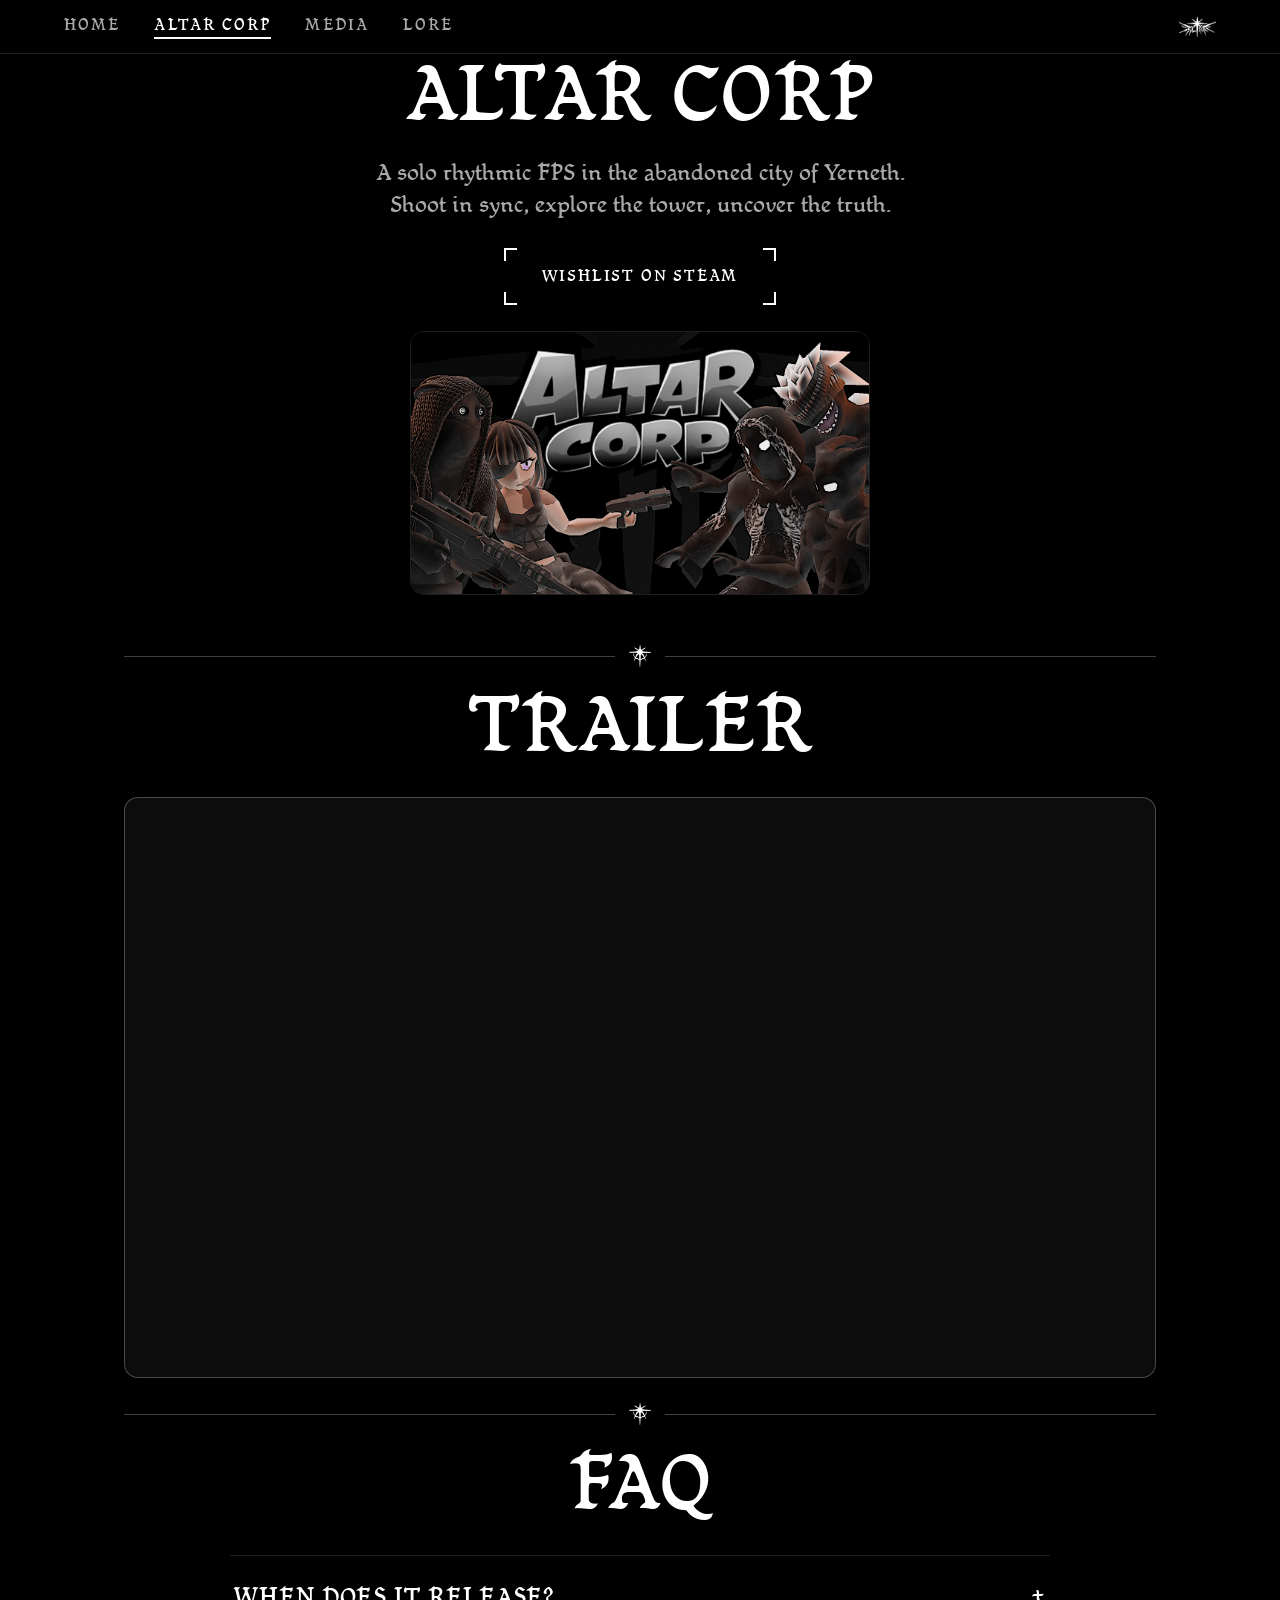
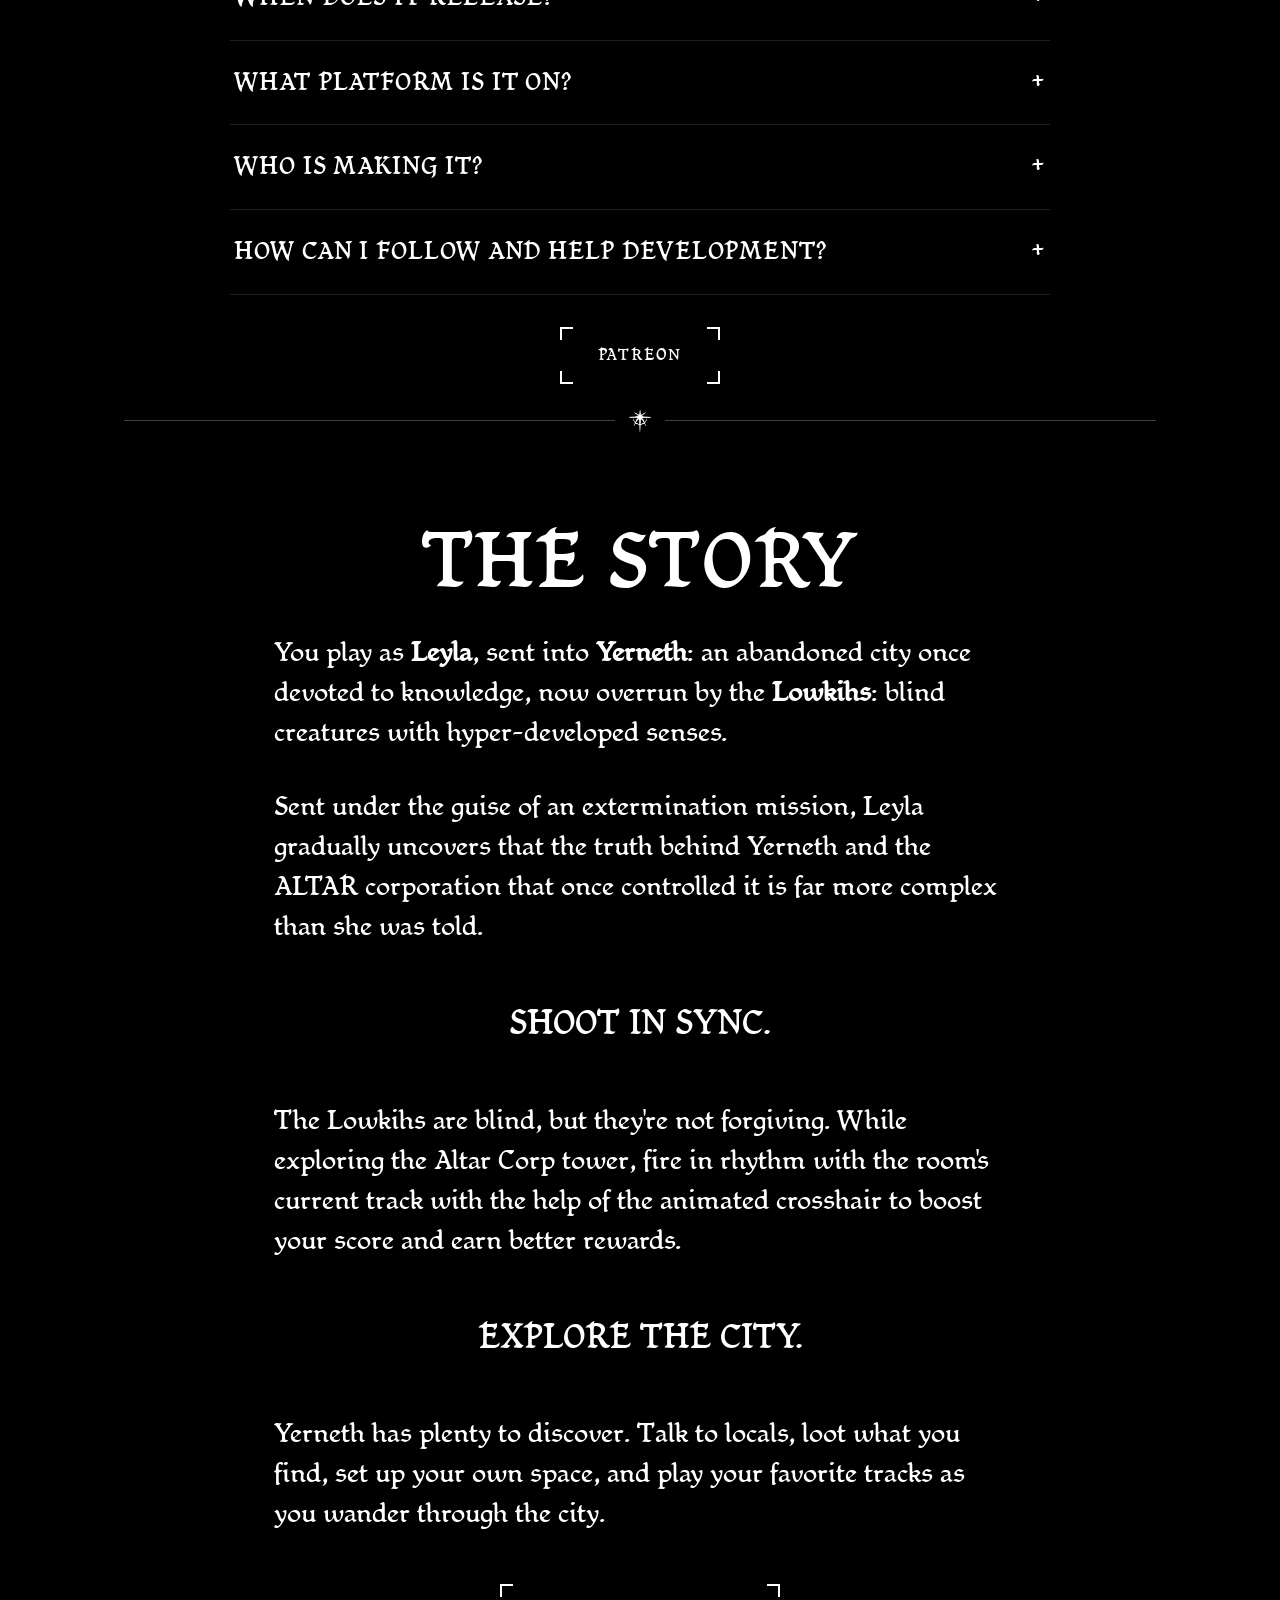
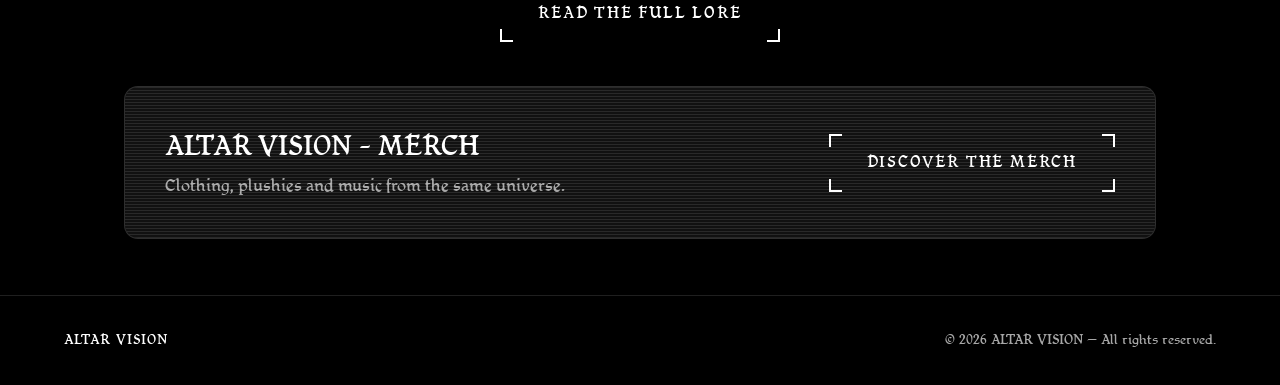
==== altarcorp/index.html @ 19ea4b88 "minor text changes" ====
<!DOCTYPE html>
<html lang="en">
<head>
  <meta charset="UTF-8">
  <meta name="viewport" content="width=device-width, initial-scale=1.0">
  <title>ALTAR CORP — A rhythmic FPS</title>
  <meta name="description" content="ALTAR CORP — a solo rhythmic FPS set in the abandoned city of Yerneth. Wishlist now on Steam.">

  <!-- Open Graph / réseaux sociaux -->
  <meta property="og:title" content="ALTAR CORP">
  <meta property="og:description" content="A solo rhythmic FPS in the abandoned city of Yerneth. Wishlist now on Steam.">
  <meta property="og:type" content="website">
  <meta property="og:url" content="https://www.altarvision.com/altarcorp">
  <meta property="og:image" content="https://www.altarvision.com/assets/img/banner.png">
  <meta name="twitter:card" content="summary_large_image">

  <link rel="icon" type="image/png" href="../assets/img/altar_hero.png">
  <link rel="preload" href="../assets/fonts/Mikadan_Regular.ttf" as="font" type="font/ttf" crossorigin>
  <link rel="stylesheet" href="../css/style.css">

  <!-- GoatCounter — analytics -->
  <script data-goatcounter="https://altarvision.goatcounter.com/count"
        async src="//gc.zgo.at/count.js"></script>
</head>
<body class="corp-centered">

  <header class="nav">
    <nav class="nav-links" aria-label="Navigation principale">
      <a href="../">Home</a>
      <a href="./" aria-current="page">ALTAR CORP</a>
      <a href="../media/">MEDIA</a>
      <a href="../lore/">LORE</a>
    </nav>
    <a class="nav-logo" href="../"><img src="../assets/img/altar_logo.png" alt="ALTAR VISION"></a>
  </header>

  <main>

    <!-- ═════════ HERO ═════════ -->
    <section class="hero wrap">
      <h1 class="h-display h-lg brand">ALTAR CORP</h1>
      <p class="corp-tagline">A solo rhythmic FPS in the abandoned city of Yerneth. Shoot in sync, explore the tower, uncover the truth.</p>
      <div class="cta-row">
        <a class="btn btn-ghost" href="https://store.steampowered.com/app/4577310/ALTAR_CORP/" target="_blank" rel="noopener">WISHLIST ON STEAM</a>
      </div>
      <img class="steam-capsule" src="../assets/img/capsule altar corp.png" alt="ALTAR CORP — capsule Steam">
    </section>

    <div class="sep"><img src="../assets/img/altar_hero.png" alt=""></div>

    <!-- ═════════ TRAILER ═════════ -->
    <section class="wrap">
      <h2 class="h-display h-lg">TRAILER</h2>
      <div class="trailer">
        <iframe src="https://www.youtube.com/embed/Q8gc-N1vExI" title="ALTAR CORP — Trailer" frameborder="0" allow="accelerometer; autoplay; clipboard-write; encrypted-media; gyroscope; picture-in-picture; web-share" referrerpolicy="strict-origin-when-cross-origin" allowfullscreen></iframe>
      </div>
    </section>

    <div class="sep"><img src="../assets/img/altar_hero.png" alt=""></div>

    <!-- ═════════ FAQ ═════════ -->
    <section class="wrap">
      <h2 class="h-display h-lg">FAQ</h2>
      <div class="faq">

        <!-- FAQ À MODIFIER PLUS TARD — questions/réponses provisoires -->
        <details class="faq-item">
          <summary class="faq-q">When does it release?<span class="faq-icon" aria-hidden="true">+</span></summary>
          <div class="faq-a"><p>ALTAR CORP is planned for early 2027. The best way to be notified the moment it launches is to add it to your wishlist on Steam.</p></div>
        </details>

        <details class="faq-item">
          <summary class="faq-q">What platform is it on?<span class="faq-icon" aria-hidden="true">+</span></summary>
          <div class="faq-a"><p>PC (Windows) via Steam at launch. Both English and French are supported for interface, audio and subtitles.</p></div>
        </details>

        <details class="faq-item">
          <summary class="faq-q">Who is making it?<span class="faq-icon" aria-hidden="true">+</span></summary>
          <div class="faq-a"><p>ALTAR CORP is mainly developed by NOIR FLEUVE with the help of a small team for various tasks such as lore writing, art, music production...</p></div>
        </details>

        <details class="faq-item">
          <summary class="faq-q">How can I follow and help development?<span class="faq-icon" aria-hidden="true">+</span></summary>
          <div class="faq-a"><p>Wishlist on Steam for launch updates, join the Discord for behind-the-scenes and playtests, and subscribe to the Patreon for exclusive WIPs and early access to builds.</p></div>
        </details>

      </div>

      <p style="text-align:center;margin-top:2em">
        <a class="btn btn-ghost" href="https://www.patreon.com/c/ALTARVISIONN" target="_blank" rel="noopener">PATREON</a>
      </p>
    </section>

    <div class="sep"><img src="../assets/img/altar_hero.png" alt=""></div>

    <!-- ═════════ PITCH / LORE ═════════ -->
    <section class="wrap lore-text corp-story">
      <h2 class="h-display h-lg" style="text-align:center">THE STORY</h2>
      <p>You play as <strong>Leyla</strong>, sent into <strong>Yerneth</strong>: an abandoned city once devoted to knowledge, now overrun by the <strong>Lowkihs</strong>: blind creatures with hyper-developed senses.</p>
      <p>Sent under the guise of an extermination mission, Leyla gradually uncovers that the truth behind Yerneth and the ALTAR corporation that once controlled it is far more complex than she was told.</p>
      <p class="beat">Shoot in sync.</p>
      <p>The Lowkihs are blind, but they're not forgiving. While exploring the Altar Corp tower, fire in rhythm with the room's current track with the help of the animated crosshair to boost your score and earn better rewards.</p>
      <p class="beat">Explore the city.</p>
      <p>Yerneth has plenty to discover. Talk to locals, loot what you find, set up your own space, and play your favorite tracks as you wander through the city.</p>
      <p style="text-align:center;margin-top:2em">
        <a class="btn btn-ghost" href="../lore/">READ THE FULL LORE</a>
      </p>
    </section>

    <!-- ═════════ CROSS-LIEN VERS LA MARQUE ═════════ -->
    <section class="wrap" style="padding-top:0">
      <div class="crosslink">
        <div>
          <p class="h-sm">ALTAR VISION - MERCH</p>
          <p>Clothing, plushies and music from the same universe.</p>
        </div>
        <a class="btn btn-ghost" href="../">DISCOVER THE MERCH</a>
      </div>
    </section>

  </main>

  <footer class="footer">
    <span class="mark">ALTAR VISION</span>
    <span>© 2026 ALTAR VISION — All rights reserved.</span>
  </footer>

  <script src="../js/main.js"></script>
</body>
</html>
---- css/style.css ----
/* ============================================================
   ALTAR VISION — style.css
   Thème : monochrome BLANC sur NOIR (aucune couleur).
   Police unique : Mikadan (auto-hébergée).
   ============================================================ */

@font-face{
  font-family:'Mikadan';
  src:url('../assets/fonts/Mikadan_Regular.ttf') format('truetype');
  font-weight:400;
  font-style:normal;
  font-display:swap;
}

:root{
  --cursor:url('../assets/img/altar-cursor-40.png') 0 0,auto;
  --bg:#000000;
  --bg-2:#0c0c0c;
  --panel:#111111;
  --ink:#ffffff;
  --muted:#a8a8a8;
  --line:rgba(255,255,255,.25);
  --line-soft:rgba(255,255,255,.12);
  --radius:14px;
  --pad:clamp(20px,5vw,72px);
  --display:'Mikadan',Impact,sans-serif;
  --body:'Mikadan',system-ui,sans-serif;
  --glow-w:min(130vw,1950px);
  --glow-h:min(72vw,880px);
  --glow-mask:radial-gradient(ellipse at center, #000 0%, #000 45%, transparent 72%);
}

*,*::before,*::after{box-sizing:border-box}
html{scroll-behavior:smooth}
body{
  margin:0;
  background:var(--bg);
  color:var(--ink);
  font-family:var(--body);
  font-size:16px;
  line-height:1.55;
  -webkit-font-smoothing:antialiased;
  cursor:var(--cursor);
}

/* le curseur personnalisé reste identique sur tous les éléments cliquables/interactifs */
a,button,input,textarea,select,summary,label,
.btn,.carousel-nav,.audio-play,.audio-bar,.faq-q,[role="button"]{
  cursor:var(--cursor);
}

/* forcer le curseur même sur le widget embarqué Klaviyo (waitlist) */
.klaviyo-form-U7bA4R,
.klaviyo-form-U7bA4R *{
  cursor:var(--cursor) !important;
}

/* ---------- EFFET DE FOND (ovale scintillant, lignes de scan confinées à sa forme) ---------- */
body::before{
  content:"";
  position:fixed;
  top:50%;left:50%;
  width:var(--glow-w);
  height:var(--glow-h);
  background:
    repeating-linear-gradient(to bottom, rgba(255,255,255,.2) 0px, rgba(255,255,255,.2) 1px, transparent 1px, transparent 3px),
    radial-gradient(ellipse at center, rgba(255,255,255,.3) 0%, rgba(255,255,255,.12) 45%, transparent 72%);
  -webkit-mask-image:var(--glow-mask);
          mask-image:var(--glow-mask);
  mix-blend-mode:screen;
  pointer-events:none;
  z-index:-1;
  opacity:0;
  animation:
    glow-breathe 4s ease-in-out infinite,
    glow-flicker .3s linear infinite,
    glow-shake .12s linear infinite;
}

/* logo altar_logo au centre de la sphère, recoloré en noir (même couleur que
   le fond) et animé avec les mêmes effets (apparition/disparition, secousse).
   Le scintillement de luminosité n'est pas appliqué : sur un noir pur, une
   variation de brightness() reste invisible (0 × n = 0), donc sans effet. */
body::after{
  content:"";
  position:fixed;
  top:50%;left:50%;
  transform:translate(-50%,-50%); /* base de secours si l'animation est coupée (reduced-motion) */
  width:min(115vw,1000px);
  height:min(63vw,547px);
  margin:0;
  background-image:url('../assets/img/altar_logo.png');
  background-repeat:no-repeat;
  background-size:contain;
  background-position:center;
  filter:brightness(0);
  pointer-events:none;
  z-index:-1;
  opacity:0;
  animation:
    logo-breathe 4s ease-in-out infinite,
    logo-shake .12s linear infinite;
}
@keyframes logo-breathe{
  0%{opacity:0}
  50%{opacity:.324}
  100%{opacity:0}
}
/* animation dédiée (identique à glow-shake dans l'esprit) pour ne dépendre
   d'aucun autre élément : centrage + secousse + parallaxe, tout-en-un. */
@keyframes logo-shake{
  0%,100%{transform:translate(-50%,-50%) translate(0,0) translate(var(--parallax-x,0px),var(--parallax-y,0px))}
  25%{transform:translate(-50%,-50%) translate(1.5px,-1px) translate(var(--parallax-x,0px),var(--parallax-y,0px))}
  50%{transform:translate(-50%,-50%) translate(-1px,1.5px) translate(var(--parallax-x,0px),var(--parallax-y,0px))}
  75%{transform:translate(-50%,-50%) translate(1px,1px) translate(var(--parallax-x,0px),var(--parallax-y,0px))}
}

/* particules (cubes/hexagones) tombant dans la sphère, injectées par main.js
   et confinées/synchronisées avec elle via le même masque et le même cycle. */
.bg-particles{
  position:fixed;
  top:50%;left:50%;
  width:var(--glow-w);
  height:var(--glow-h);
  transform:translate(-50%,-50%);
  overflow:hidden;
  -webkit-mask-image:var(--glow-mask);
          mask-image:var(--glow-mask);
  pointer-events:none;
  z-index:-1;
  opacity:0;
  animation:
    glow-breathe 4s ease-in-out infinite,
    glow-shake .12s linear infinite;
}
.bg-particle{
  position:absolute;
  top:-24px;left:0;
  background:rgba(0,0,0,.65);
  animation:particle-fall linear infinite;
}
.bg-particle.cube{width:7px;height:7px}
.bg-particle.hex{
  width:10px;height:9px;
  clip-path:polygon(25% 0%,75% 0%,100% 50%,75% 100%,25% 100%,0% 50%);
}
@keyframes particle-fall{
  0%{transform:translateY(0) rotate(0deg);opacity:0}
  10%{opacity:.9}
  85%{opacity:.9}
  100%{transform:translateY(600px) rotate(200deg);opacity:0}
}
/* téléphone : la sphère s'étire sur toute la largeur de l'écran. */
@media (max-width:600px){
  :root{
    --glow-w:100vw;
    --glow-h:230px;
  }
}
/* cycle : 2s pour apparaître, 2s pour disparaître, puis on relance aussitôt (plus de pause) */
@keyframes glow-breathe{
  0%{opacity:0}
  50%{opacity:1}
  100%{opacity:0}
}
/* scintillement très rapide, variation de luminosité modérée (+30%) */
@keyframes glow-flicker{
  0%{filter:brightness(1)}
  20%{filter:brightness(1.3)}
  40%{filter:brightness(.95)}
  60%{filter:brightness(1.3)}
  80%{filter:brightness(1)}
  100%{filter:brightness(1)}
}
/* tremblement rapide mais très léger : seule la vitesse est marquée, pas l'amplitude.
   translate(--parallax-x/-y) ajoute la parallaxe pilotée par la souris (main.js). */
@keyframes glow-shake{
  0%,100%{transform:translate(-50%,-50%) translate(0,0) translate(var(--parallax-x,0px),var(--parallax-y,0px))}
  25%{transform:translate(-50%,-50%) translate(1.5px,-1px) translate(var(--parallax-x,0px),var(--parallax-y,0px))}
  50%{transform:translate(-50%,-50%) translate(-1px,1.5px) translate(var(--parallax-x,0px),var(--parallax-y,0px))}
  75%{transform:translate(-50%,-50%) translate(1px,1px) translate(var(--parallax-x,0px),var(--parallax-y,0px))}
}

@media (prefers-reduced-motion:reduce){
  body::before,body::after,.bg-particles{animation:none;opacity:0}
  .waitlist::before,.ticker::before,.crosslink::before{animation:none}
}

img{display:block;max-width:100%;height:auto}
a{color:inherit;text-decoration:none}
a:hover{opacity:.6}
:focus-visible{outline:2px solid var(--ink);outline-offset:3px;border-radius:4px}

/* ---------- NAV ---------- */
.nav{
  position:sticky;top:0;z-index:50;
  display:flex;align-items:center;justify-content:space-between;
  padding:14px var(--pad);
  background:rgba(0,0,0,.88);
  backdrop-filter:blur(10px);
  border-bottom:1px solid var(--line-soft);
}
.nav-links{display:flex;gap:clamp(16px,3vw,34px)}
.nav-links a{
  font-family:var(--display);
  font-size:15px;letter-spacing:.14em;text-transform:uppercase;
  color:var(--muted);transition:color .2s;opacity:1;
}
.nav-links a:hover{color:var(--ink);opacity:1}
.nav-links a[aria-current="page"]{color:var(--ink);border-bottom:2px solid var(--ink)}
.nav-logo{display:flex;align-items:center}
.nav-logo img{height:20px;width:auto;display:block}
/* téléphone : le logo laisse toute la place aux 4 catégories */
@media (max-width:600px){
  .nav-logo{display:none}
}

/* ---------- LAYOUT ---------- */
.wrap{max-width:1160px;margin:0 auto;padding:0 var(--pad)}
section{padding:clamp(64px,11vw,150px) 0}
.sep{
  display:flex;align-items:center;gap:14px;color:var(--ink);
  margin:clamp(8px,2vw,28px) auto;max-width:1160px;padding:0 var(--pad);
}
.sep img{height:22px;width:auto;flex:0 0 auto}
.sep::before,.sep::after{content:"";flex:1;height:1px;background:var(--line)}
/* sep imbriqué dans un .wrap (ex: entre waitlist et "CONNECT WITH ALTAR") :
   pas de double padding horizontal, doit occuper toute la largeur du .wrap. */
.wrap > .sep{padding:0;max-width:none}

/* ---------- TITRES ---------- */
.h-display{
  font-family:var(--display);font-weight:400;
  text-transform:uppercase;line-height:.95;letter-spacing:.02em;
  margin:0 0 .5em;color:var(--ink);
}
.h-xl{font-size:clamp(44px,9vw,120px)}
.h-lg{font-size:clamp(34px,6vw,72px)}
.h-md{font-size:clamp(24px,4vw,44px)}
.h-sm{font-size:clamp(18px,2.6vw,26px)}
.eyebrow{
  font-family:var(--body);font-weight:500;color:var(--ink);
  letter-spacing:.3em;text-transform:uppercase;font-size:12px;margin:0 0 14px;
}

/* ---------- HERO (home) ---------- */
.hero{
  min-height:calc(60svh - 60px);
  display:flex;flex-direction:column;align-items:center;justify-content:center;
  text-align:center;gap:26px;padding-top:8px;padding-bottom:clamp(8px,2vw,24px);
}
.hero .brand{color:var(--ink);margin-bottom:0}
.hero-logo{width:min(240px,45vw);margin:0 auto}
.cta-row{display:flex;gap:16px;flex-wrap:wrap;justify-content:center}

/* ---------- BOUTONS (coins façon HUD) ---------- */
.btn{
  display:inline-flex;align-items:center;justify-content:center;gap:10px;
  font-family:var(--display);font-size:15px;letter-spacing:.12em;text-transform:uppercase;
  padding:17px 38px;border-radius:0;border:none;
  background-repeat:no-repeat;
  background-image:
    linear-gradient(currentColor,currentColor),linear-gradient(currentColor,currentColor),
    linear-gradient(currentColor,currentColor),linear-gradient(currentColor,currentColor),
    linear-gradient(currentColor,currentColor),linear-gradient(currentColor,currentColor),
    linear-gradient(currentColor,currentColor),linear-gradient(currentColor,currentColor);
  background-size:
    13px 2px,2px 13px,
    13px 2px,2px 13px,
    13px 2px,2px 13px,
    13px 2px,2px 13px;
  background-position:
    top left,top left,
    top right,top right,
    bottom left,bottom left,
    bottom right,bottom right;
  transition:transform .18s ease,filter .18s ease,box-shadow .18s ease,background-color .2s,color .2s;
  cursor:var(--cursor);
}
.btn:hover{
  opacity:1;
  transform:scale(.96);
  filter:brightness(1.4);
  box-shadow:0 0 22px rgba(255,255,255,.3);
}
.btn-solid{background-color:var(--ink);color:var(--bg)}
.btn-ghost{background-color:transparent;color:var(--ink)}
.btn-dl{
  padding:13px 24px;font-size:13px;
  background-color:transparent;color:var(--ink);
  background-size:
    10px 2px,2px 10px,
    10px 2px,2px 10px,
    10px 2px,2px 10px,
    10px 2px,2px 10px;
}

/* ---------- CARROUSEL ---------- */
/* Hauteur commune = celle du plus grand visuel ; chaque image garde ses
   propres proportions (largeur automatique, jamais recadrée). */
.carousel{position:relative}
.carousel-track{
  display:flex;gap:18px;overflow-x:auto;scroll-snap-type:x mandatory;
  align-items:center;touch-action:pan-x;-webkit-overflow-scrolling:touch;
  padding:6px 2px 18px;scrollbar-width:none;
}
.carousel-track::-webkit-scrollbar{display:none}
.carousel-item{
  flex:0 0 auto;scroll-snap-align:center;
  background:var(--bg-2);border-radius:var(--radius);overflow:hidden;
  height:clamp(240px,42vw,420px);
}
.carousel-item img{height:100%;width:auto;max-width:min(80vw,520px);object-fit:contain;border:none}
.carousel-nav{
  position:absolute;top:50%;transform:translateY(-50%);
  width:46px;height:46px;border-radius:0;border:none;
  background-color:transparent;color:var(--ink);
  background-repeat:no-repeat;
  background-image:
    linear-gradient(currentColor,currentColor),linear-gradient(currentColor,currentColor),
    linear-gradient(currentColor,currentColor),linear-gradient(currentColor,currentColor),
    linear-gradient(currentColor,currentColor),linear-gradient(currentColor,currentColor),
    linear-gradient(currentColor,currentColor),linear-gradient(currentColor,currentColor);
  background-size:
    11px 2px,2px 11px,
    11px 2px,2px 11px,
    11px 2px,2px 11px,
    11px 2px,2px 11px;
  background-position:
    top left,top left,
    top right,top right,
    bottom left,bottom left,
    bottom right,bottom right;
  font-size:18px;cursor:var(--cursor);display:grid;place-items:center;
  transition:transform .18s ease,filter .18s ease,box-shadow .18s ease;z-index:2;
}
.carousel-nav:hover{
  transform:translateY(-50%) scale(.92);
  filter:brightness(1.4);
  box-shadow:0 0 18px rgba(255,255,255,.3);
}
.carousel-nav.prev{left:-8px}
.carousel-nav.next{right:-8px}

/* home (desktop uniquement) : les boutons du carousel sont écartés pour ne
   plus chevaucher les visuels, désormais de largeur variable selon l'image. */
@media (min-width:761px){
  #zenyth-aim .carousel-nav.prev{left:-64px}
  #zenyth-aim .carousel-nav.next{right:-64px}
}
/* téléphone : pas de flèches, navigation uniquement au doigt (swipe) */
@media (max-width:600px){
  .carousel-nav{display:none}
}

/* ---------- WAITLIST ---------- */
.waitlist{
  margin-top:64px;background:var(--panel);
  border:1px solid var(--line);border-radius:var(--radius);
  padding:clamp(16px,2.4vw,28px) clamp(26px,4vw,48px);text-align:center;
  position:relative;overflow:hidden;
}
.waitlist h3{margin-top:14px}
/* même effet de lignes de scan que la sphère de fond, appliqué aux cases
   pleines (waitlist, bannières défilantes, bloc juste avant le footer) */
.waitlist::before,.ticker::before,.crosslink::before{
  content:"";
  position:absolute;inset:0;
  pointer-events:none;
  background:repeating-linear-gradient(
    to bottom,
    rgba(255,255,255,.1) 0px,
    rgba(255,255,255,.1) 1px,
    transparent 1px,
    transparent 3px
  );
  mix-blend-mode:screen;
  animation:scanlines-move .8s linear infinite;
}
@keyframes scanlines-move{
  from{background-position-y:0}
  to{background-position-y:3px}
}
.waitlist-form{
  display:flex;gap:12px;max-width:520px;margin:22px auto 0;flex-wrap:wrap;justify-content:center;
}
.waitlist-form input{
  flex:1;min-width:220px;
  background:var(--bg);border:1px solid var(--line);border-radius:999px;
  color:var(--ink);padding:14px 22px;font-family:var(--body);font-size:15px;
}
.waitlist-form input::placeholder{color:var(--muted)}
.waitlist-form input:focus{outline:none;border-color:var(--ink)}
.form-note{color:var(--muted);font-size:13px;margin-top:16px}

/* ---------- BANNIÈRES BAS DE HOME ---------- */
.banner{
  border:1px solid var(--line-soft);border-radius:var(--radius);
  background:var(--bg-2);display:grid;place-items:center;
  min-height:clamp(220px,38vw,460px);margin-top:44px;overflow:hidden;
}
.banner img{width:min(340px,50%)}

/* ---------- STATS (media) ---------- */
.stats{
  display:grid;grid-template-columns:repeat(auto-fit,minmax(220px,1fr));
  gap:18px;margin-top:34px;
}
.stat{
  background:var(--panel);border:1px solid var(--line-soft);border-radius:var(--radius);
  padding:34px 26px;text-align:center;
}
.stat b{
  display:block;font-family:var(--display);font-weight:400;
  font-size:clamp(40px,6vw,64px);color:var(--ink);line-height:1;
}
.stat span{color:var(--muted);letter-spacing:.08em;text-transform:uppercase;font-size:13px}

/* ---------- ABOUT ---------- */
.about p{
  font-size:clamp(15px,1.6vw,18px);line-height:1.6;font-weight:500;
  max-width:70ch;
  margin:0 0 1.6em;color:var(--ink);
}
.about strong{font-weight:700;text-decoration:underline;text-underline-offset:4px}

/* ---------- BLOCS TÉLÉCHARGEMENT ---------- */
.dl-row{display:flex;gap:12px;flex-wrap:wrap;margin-top:22px}
.media-block{margin-top:88px}
.media-block:first-of-type{margin-top:32px}
.media-block h3{margin-bottom:22px}

.duo{display:grid;grid-template-columns:1fr 1fr;gap:18px;align-items:center}
.duo .frame{aspect-ratio:1/1}
.frame{
  background:var(--bg-2);border:1px solid var(--line-soft);border-radius:var(--radius);
  display:grid;place-items:center;padding:24px;overflow:hidden;
}
.frame img{width:70%;object-fit:contain}
.frame.wide{aspect-ratio:16/9}
.frame.wide img{width:45%}

/* ---------- GALERIE MADE BY YOU ---------- */
.gallery{
  display:grid;grid-template-columns:repeat(auto-fill,minmax(200px,1fr));
  gap:14px;margin-top:32px;
}
.gallery .frame{aspect-ratio:3/4;padding:18px}
.gallery .frame img{width:75%}

/* ---------- CONNECT CARDS (ticker défilant) ---------- */
.connect-grid{display:grid;gap:22px;margin:32px auto 56px;max-width:700px}
.connect-card{
  display:block;background:var(--bg);border:1px solid var(--line);
  border-radius:var(--radius);overflow:hidden;
  transition:border-color .2s,transform .15s;
}
.connect-card:hover{border-color:var(--ink);transform:translateY(-3px);opacity:1}
.ticker{
  position:relative;overflow:hidden;border-bottom:1px solid var(--line-soft);
  background:var(--panel);padding:14px 0;white-space:nowrap;
}
.ticker-inner{
  display:inline-block;font-family:var(--display);text-transform:uppercase;
  font-size:clamp(22px,3.4vw,34px);color:var(--ink);letter-spacing:.06em;
  animation:ticker 14s linear infinite;
}
.ticker-inner span{margin-right:.8em;display:inline-flex;align-items:center;gap:.35em}
.ticker-inner span::after{
  content:"";display:inline-block;width:.7em;height:.7em;
  margin-left:.8em;vertical-align:middle;
  background-repeat:no-repeat;background-size:contain;background-position:center;
}
.connect-card.spotify .ticker-inner span::after{background-image:url('../assets/img/spotify logo.png')}
.connect-card.discord .ticker-inner span::after{background-image:url('../assets/img/discord logo.png')}
.connect-card.patreon .ticker-inner span::after{background-image:url('../assets/img/patreon logo.png')}
@keyframes ticker{from{transform:translateX(0)}to{transform:translateX(-50%)}}
.connect-body{padding:24px 28px;display:flex;justify-content:space-between;align-items:center;gap:18px}
.connect-body p{margin:0;color:var(--muted);max-width:60ch}
.connect-body .go{font-family:var(--display);color:var(--ink);letter-spacing:.1em;white-space:nowrap}

/* ---------- LORE ---------- */
.lore-intro{text-align:center;padding-top:clamp(90px,14vw,190px);padding-bottom:clamp(24px,4vw,56px)}
.media-intro{padding-top:clamp(90px,14vw,190px)}
.media-outro{padding-bottom:clamp(90px,14vw,190px)}
.audio-player{
  max-width:640px;margin:52px auto 0;background:var(--panel);
  border:1px solid var(--line);border-radius:999px;
  display:flex;align-items:center;gap:16px;padding:12px 22px;
}
.audio-play{
  width:44px;height:44px;border-radius:50%;flex:0 0 44px;
  background:var(--ink);color:var(--bg);border:none;cursor:var(--cursor);
  font-size:16px;display:grid;place-items:center;transition:background .2s;
}
.audio-play:hover{background:#dddddd}
.audio-bar{flex:1;height:6px;background:rgba(255,255,255,.15);border-radius:99px;position:relative;cursor:var(--cursor)}
.audio-bar-fill{position:absolute;inset:0 auto 0 0;width:0;background:var(--ink);border-radius:99px}
.audio-time{font-size:13px;color:var(--muted);font-variant-numeric:tabular-nums;white-space:nowrap}

.lore-text{max-width:860px;margin:0 auto;padding-top:clamp(24px,4vw,56px)}
.corp-story{padding-top:clamp(32px,6vw,72px)}
.lore-text p{
  font-size:clamp(19px,2.4vw,25px);line-height:1.6;font-weight:500;
  margin:0 0 1.35em;
}
.lore-text p.beat{
  font-family:var(--display);color:var(--ink);text-transform:uppercase;
  font-size:clamp(22px,3vw,32px);text-align:center;margin:1.6em 0;
}

/* ---------- CHARACTERS ---------- */
.char{
  display:grid;grid-template-columns:minmax(240px,380px) 1fr;
  gap:clamp(22px,4vw,54px);align-items:center;margin-top:76px;
}
.char.flip{grid-template-columns:1fr minmax(240px,380px)}
.char.flip .char-img{order:2}
.char-img{
  background:var(--bg-2);border:1px solid var(--line);border-radius:var(--radius);
  aspect-ratio:9/14;display:grid;place-items:center;padding:26px;
}
.char-img img{width:72%;object-fit:contain}
.char-name{
  font-family:var(--display);font-size:clamp(28px,4vw,46px);
  color:var(--ink);text-transform:uppercase;margin:0 0 14px;letter-spacing:.04em;
}
.char-desc{color:var(--ink);font-size:17px;white-space:pre-line}
.credit{
  text-align:center;color:var(--muted);margin-top:90px;font-size:14px;
  letter-spacing:.04em;
}

/* ---------- FOOTER ---------- */
.footer{
  border-top:1px solid var(--line-soft);padding:34px var(--pad);
  display:flex;justify-content:space-between;align-items:center;gap:16px;flex-wrap:wrap;
  color:var(--muted);font-size:13px;
}
.footer .mark{font-family:var(--display);color:var(--ink);letter-spacing:.08em}

/* ---------- RESPONSIVE ---------- */
@media (max-width:760px){
  .duo{grid-template-columns:1fr}
  .char,.char.flip{grid-template-columns:1fr}
  .char.flip .char-img{order:0}
  .char-img{max-width:320px;margin:0 auto}
  .connect-body{flex-direction:column;align-items:flex-start}
  .carousel-nav.prev{left:4px}
  .carousel-nav.next{right:4px}
}

@media (prefers-reduced-motion:reduce){
  html{scroll-behavior:auto}
  .ticker-inner{animation:none}
  .btn:hover,.connect-card:hover{transform:none}
}

/* ============================================================
   ALTAR CORP (page jeu) — ajouts
   ============================================================ */

/* ---------- HERO JEU (sous-titre + CTA Steam/Discord) ---------- */
.corp-tagline{
  color:var(--muted);font-size:clamp(16px,2.2vw,21px);
  max-width:52ch;margin:0 auto;font-weight:500;
}
.steam-capsule{
  width:min(90%,460px);border-radius:var(--radius);
  border:1px solid var(--line-soft);
}

/* ---------- TRAILER ---------- */
.trailer{
  margin-top:8px;border:1px solid var(--line);border-radius:var(--radius);
  overflow:hidden;background:var(--bg-2);aspect-ratio:16/9;
}
.trailer video,.trailer iframe{width:100%;height:100%;object-fit:cover;display:block;border:none}

/* ---------- FAQ (accordéon) ---------- */
.faq{max-width:820px;margin:0 auto}
.faq-item{border-bottom:1px solid var(--line-soft)}
.faq-item:first-child{border-top:1px solid var(--line-soft)}
.faq-q{
  width:100%;background:none;border:none;cursor:var(--cursor);
  display:flex;align-items:center;justify-content:space-between;gap:20px;
  padding:24px 4px;text-align:left;color:var(--ink);
  font-family:var(--display);text-transform:uppercase;letter-spacing:.04em;
  font-size:clamp(17px,2.4vw,23px);transition:opacity .2s;
}
.faq-q:hover{opacity:.65}
.faq-icon{flex:0 0 auto;font-size:26px;line-height:1;transition:transform .25s}
.faq-item[open] .faq-icon{transform:rotate(45deg)}
/* display:grid + 0fr→1fr : s'anime jusqu'à la hauteur réelle du contenu,
   quelle que soit sa longueur (contrairement à un max-height fixe, dont
   l'animation semble instantanée pour un texte court). */
.faq-a{
  display:grid;
  grid-template-rows:0fr;
  transition:grid-template-rows .2s ease;
}
.faq-item[open] .faq-a{grid-template-rows:1fr}
.faq-a > *{overflow:hidden;min-height:0}
.faq-a p{
  margin:0;padding:0 4px 26px;color:var(--muted);
  font-size:clamp(15px,2vw,17px);line-height:1.6;max-width:70ch;
}

/* ---------- CROSS-LIEN VERS LA MARQUE ---------- */
.crosslink{
  position:relative;overflow:hidden;
  margin-top:44px;margin-bottom:56px;background:var(--panel);border:1px solid var(--line-soft);
  border-radius:var(--radius);padding:clamp(24px,4vw,40px);
  display:flex;align-items:center;justify-content:space-between;gap:24px;flex-wrap:wrap;
}
.crosslink p{margin:0;color:var(--muted);max-width:52ch}
.crosslink .h-sm{margin:0 0 6px;color:var(--ink);font-family:var(--display);text-transform:uppercase}

@media (max-width:600px){
  .crosslink{flex-direction:column;align-items:flex-start;text-align:left}
}

/* ============================================================
   MODIFS — titres centrés (home + altar corp)
   ============================================================ */
.home-centered .h-display,
.corp-centered .h-display{text-align:center}

/* le carrousel infini : masque la barre de défilement, garde le snap */
.carousel-track{scroll-behavior:smooth}
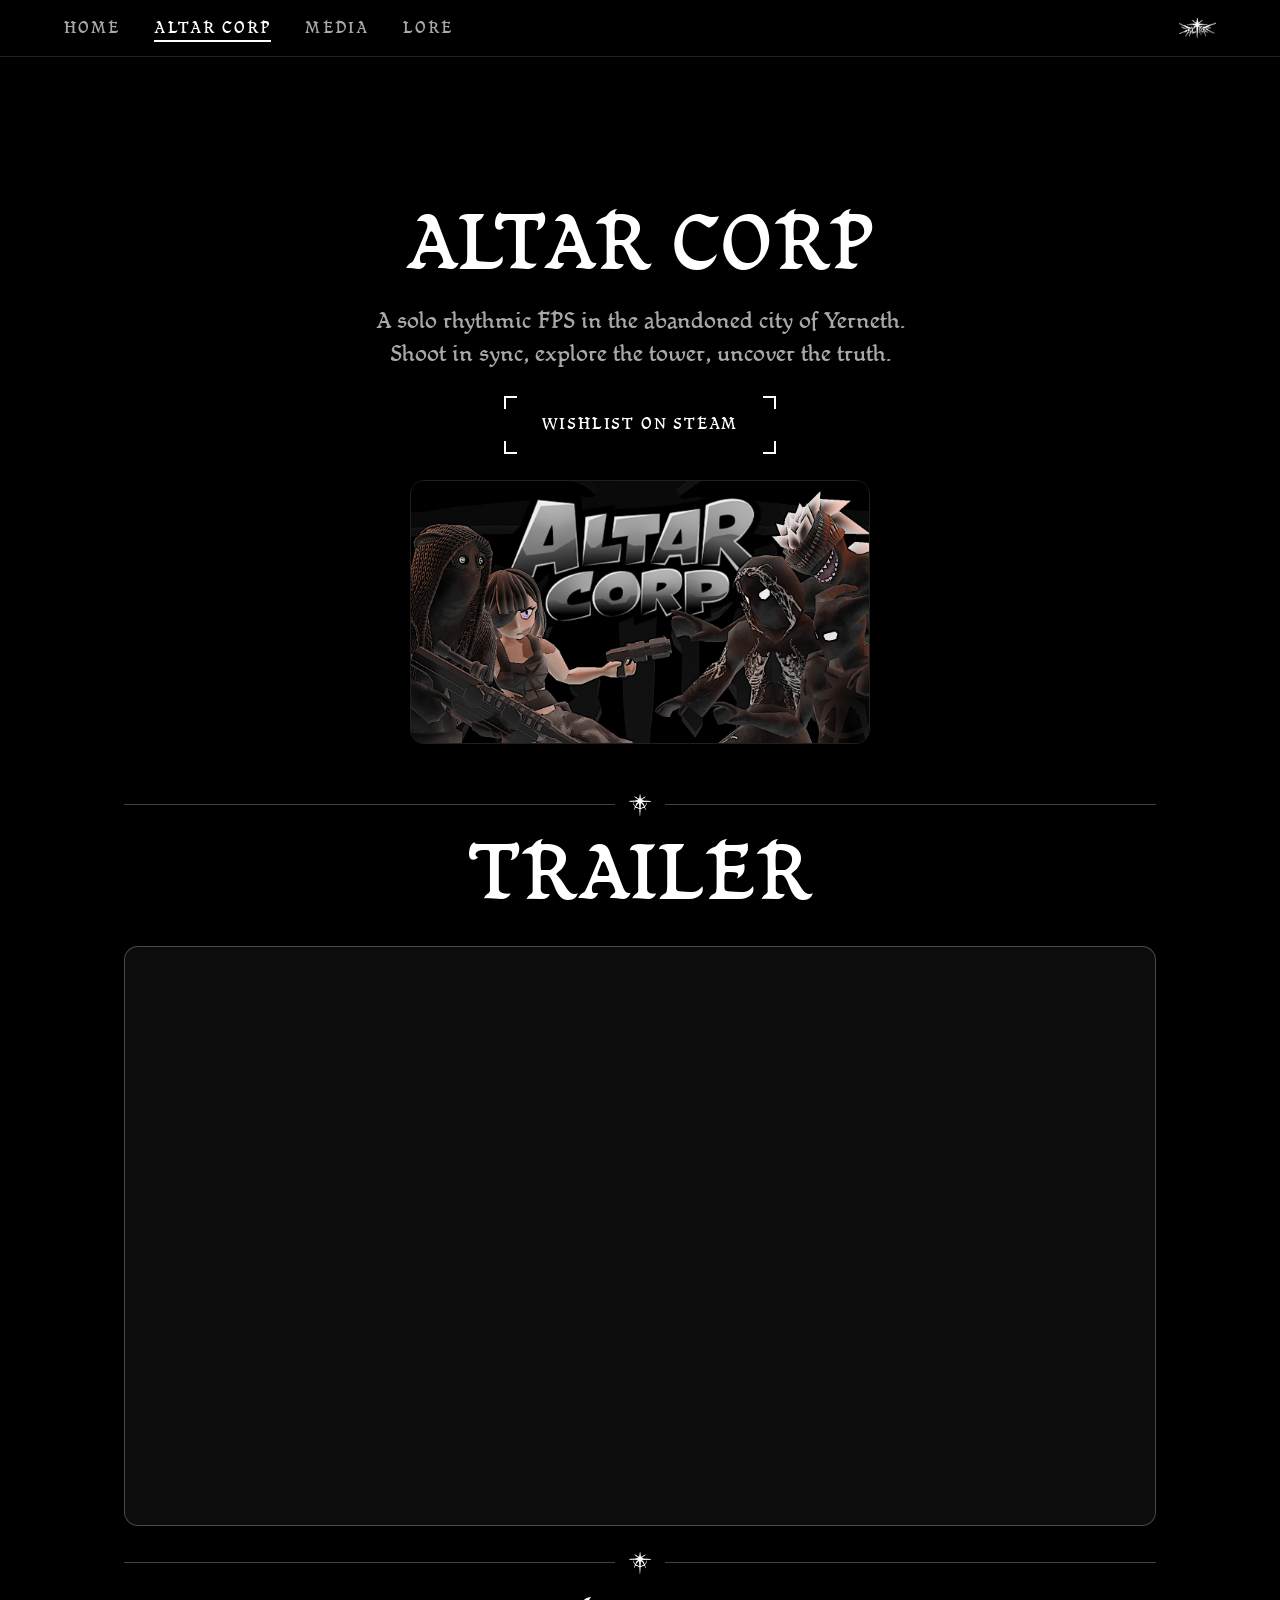
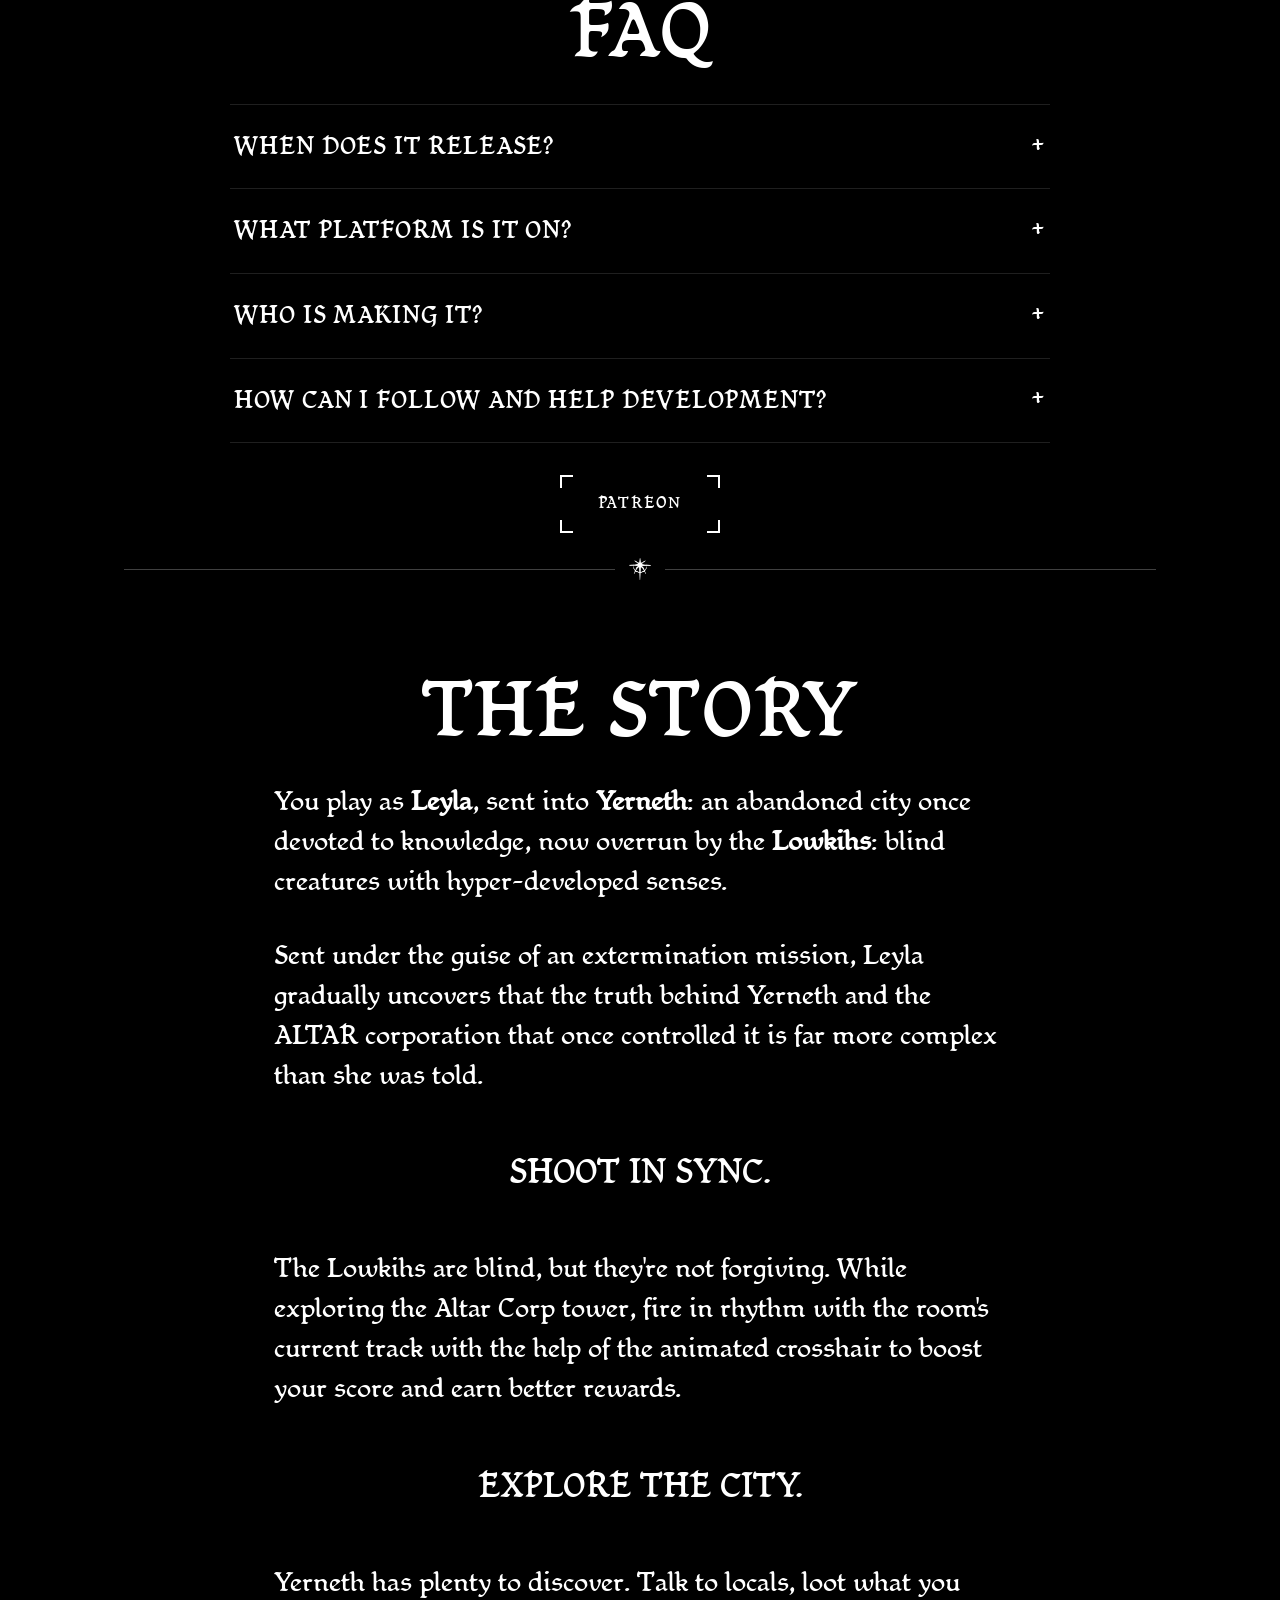
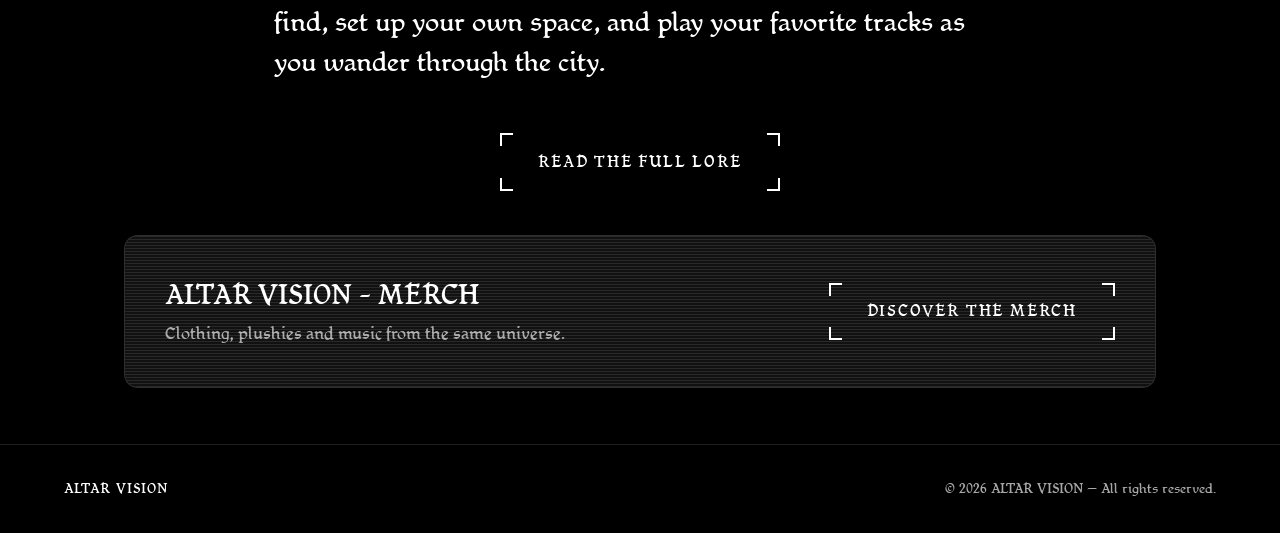
==== commit e499f1aa: "altar corp onglet fix" ====
--- a/altarcorp/index.html
+++ b/altarcorp/index.html
@@ -3,7 +3,7 @@
 <head>
   <meta charset="UTF-8">
   <meta name="viewport" content="width=device-width, initial-scale=1.0">
-  <title>ALTAR CORP — A rhythmic FPS</title>
+  <title>ALTAR CORP</title>
   <meta name="description" content="ALTAR CORP — a solo rhythmic FPS set in the abandoned city of Yerneth. Wishlist now on Steam.">
 
   <!-- Open Graph / réseaux sociaux -->
--- a/css/style.css
+++ b/css/style.css
@@ -150,17 +150,50 @@
   85%{opacity:.9}
   100%{transform:translateY(600px) rotate(200deg);opacity:0}
 }
-/* téléphone : la sphère s'étire sur toute la largeur de l'écran. */
+
+/* flash au clic : calque séparé de la sphère (body::before), positionné et
+   masqué à l'identique, pour pulser/illuminer sans jamais toucher — donc
+   sans jamais redémarrer — l'animation de respiration/scintillement en
+   cours de la sphère elle-même. Injecté par main.js, déclenché à chaque clic. */
+.bg-pulse{
+  position:fixed;
+  top:50%;left:50%;
+  width:var(--glow-w);
+  height:var(--glow-h);
+  transform:translate(-50%,-50%);
+  background:radial-gradient(ellipse at center, rgba(255,255,255,.7) 0%, rgba(255,255,255,.3) 45%, transparent 72%);
+  mix-blend-mode:screen;
+  -webkit-mask-image:var(--glow-mask);
+          mask-image:var(--glow-mask);
+  pointer-events:none;
+  z-index:-1;
+  opacity:0;
+}
+.bg-pulse.active{animation:bg-pulse-flash .6s ease-out 1}
+@keyframes bg-pulse-flash{
+  0%{opacity:0;filter:brightness(1)}
+  16.7%{opacity:.6;filter:brightness(1.3)}
+  100%{opacity:0;filter:brightness(1)}
+}
+@media (prefers-reduced-motion:reduce){
+  .bg-pulse{display:none}
+}
+/* téléphone : la sphère s'étire sur toute la largeur de l'écran, et le logo
+   (dimensionné en dur, pas via --glow-w/-h) est réduit en conséquence. */
 @media (max-width:600px){
   :root{
     --glow-w:100vw;
     --glow-h:230px;
   }
+  body::after{
+    width:160px;
+    height:87px;
+  }
 }
 /* cycle : 2s pour apparaître, 2s pour disparaître, puis on relance aussitôt (plus de pause) */
 @keyframes glow-breathe{
   0%{opacity:0}
-  50%{opacity:1}
+  50%{opacity:.9}
   100%{opacity:0}
 }
 /* scintillement très rapide, variation de luminosité modérée (+30%) */
@@ -186,7 +219,7 @@
   .waitlist::before,.ticker::before,.crosslink::before{animation:none}
 }
 
-img{display:block;max-width:100%;height:auto}
+img{display:block;max-width:100%;height:auto;-webkit-user-drag:none;user-select:none}
 a{color:inherit;text-decoration:none}
 a:hover{opacity:.6}
 :focus-visible{outline:2px solid var(--ink);outline-offset:3px;border-radius:4px}
@@ -210,9 +243,18 @@
 .nav-links a[aria-current="page"]{color:var(--ink);border-bottom:2px solid var(--ink)}
 .nav-logo{display:flex;align-items:center}
 .nav-logo img{height:20px;width:auto;display:block}
-/* téléphone : le logo laisse toute la place aux 4 catégories */
+/* téléphone : le logo laisse toute la place aux 4 catégories, qui passent
+   sur 2 lignes proprement (plutôt que de se compresser et faire retourner
+   "ALTAR CORP" à la ligne au milieu du mot) et restent bien centrées. */
 @media (max-width:600px){
   .nav-logo{display:none}
+  .nav{justify-content:center}
+  .nav-links{flex-wrap:wrap;justify-content:center;row-gap:8px}
+}
+/* ordinateur : léger espace au-dessus des catégories pour un centrage plus
+   équilibré dans le header. */
+@media (min-width:601px){
+  .nav-links{padding-top:3px}
 }
 
 /* ---------- LAYOUT ---------- */
@@ -249,6 +291,9 @@
   display:flex;flex-direction:column;align-items:center;justify-content:center;
   text-align:center;gap:26px;padding-top:8px;padding-bottom:clamp(8px,2vw,24px);
 }
+/* altar corp : le titre n'a plus de gros logo au-dessus, donc même distance
+   au header que les titres media/lore (voir .media-intro / .lore-intro). */
+.corp-centered .hero{padding-top:clamp(70px,12vw,160px)}
 .hero .brand{color:var(--ink);margin-bottom:0}
 .hero-logo{width:min(240px,45vw);margin:0 auto}
 .cta-row{display:flex;gap:16px;flex-wrap:wrap;justify-content:center}
@@ -300,13 +345,13 @@
    propres proportions (largeur automatique, jamais recadrée). */
 .carousel{position:relative}
 .carousel-track{
-  display:flex;gap:18px;overflow-x:auto;scroll-snap-type:x mandatory;
-  align-items:center;touch-action:pan-x;-webkit-overflow-scrolling:touch;
+  display:flex;gap:18px;overflow-x:auto;
+  align-items:center;touch-action:pan-x pan-y;
   padding:6px 2px 18px;scrollbar-width:none;
 }
 .carousel-track::-webkit-scrollbar{display:none}
 .carousel-item{
-  flex:0 0 auto;scroll-snap-align:center;
+  flex:0 0 auto;
   background:var(--bg-2);border-radius:var(--radius);overflow:hidden;
   height:clamp(240px,42vw,420px);
 }
@@ -442,11 +487,14 @@
 
 /* ---------- GALERIE MADE BY YOU ---------- */
 .gallery{
-  display:grid;grid-template-columns:repeat(auto-fill,minmax(200px,1fr));
-  gap:14px;margin-top:32px;
-}
-.gallery .frame{aspect-ratio:3/4;padding:18px}
-.gallery .frame img{width:75%}
+  column-count:2;column-gap:14px;margin-top:32px;
+}
+@media(min-width:640px){.gallery{column-count:3}}
+@media(min-width:980px){.gallery{column-count:4}}
+.gallery .gitem{
+  break-inside:avoid;margin-bottom:14px;
+}
+.gallery .gitem img{display:block;width:100%;height:auto}
 
 /* ---------- CONNECT CARDS (ticker défilant) ---------- */
 .connect-grid{display:grid;gap:22px;margin:32px auto 56px;max-width:700px}
@@ -480,20 +528,41 @@
 .connect-body .go{font-family:var(--display);color:var(--ink);letter-spacing:.1em;white-space:nowrap}
 
 /* ---------- LORE ---------- */
-.lore-intro{text-align:center;padding-top:clamp(90px,14vw,190px);padding-bottom:clamp(24px,4vw,56px)}
-.media-intro{padding-top:clamp(90px,14vw,190px)}
+.lore-intro{text-align:center;padding-top:clamp(70px,12vw,160px);padding-bottom:clamp(24px,4vw,56px)}
+.media-intro{padding-top:clamp(70px,12vw,160px)}
 .media-outro{padding-bottom:clamp(90px,14vw,190px)}
 .audio-player{
   max-width:640px;margin:52px auto 0;background:var(--panel);
-  border:1px solid var(--line);border-radius:999px;
+  border:1px solid var(--line);border-radius:0;
   display:flex;align-items:center;gap:16px;padding:12px 22px;
 }
 .audio-play{
-  width:44px;height:44px;border-radius:50%;flex:0 0 44px;
-  background:var(--ink);color:var(--bg);border:none;cursor:var(--cursor);
-  font-size:16px;display:grid;place-items:center;transition:background .2s;
-}
-.audio-play:hover{background:#dddddd}
+  width:44px;height:44px;border-radius:0;flex:0 0 44px;
+  background-color:transparent;color:var(--ink);border:none;cursor:var(--cursor);
+  background-repeat:no-repeat;
+  background-image:
+    linear-gradient(currentColor,currentColor),linear-gradient(currentColor,currentColor),
+    linear-gradient(currentColor,currentColor),linear-gradient(currentColor,currentColor),
+    linear-gradient(currentColor,currentColor),linear-gradient(currentColor,currentColor),
+    linear-gradient(currentColor,currentColor),linear-gradient(currentColor,currentColor);
+  background-size:
+    11px 2px,2px 11px,
+    11px 2px,2px 11px,
+    11px 2px,2px 11px,
+    11px 2px,2px 11px;
+  background-position:
+    top left,top left,
+    top right,top right,
+    bottom left,bottom left,
+    bottom right,bottom right;
+  font-size:16px;display:grid;place-items:center;
+  transition:transform .18s ease,filter .18s ease,box-shadow .18s ease;
+}
+.audio-play:hover{
+  transform:scale(.92);
+  filter:brightness(1.4);
+  box-shadow:0 0 18px rgba(255,255,255,.3);
+}
 .audio-bar{flex:1;height:6px;background:rgba(255,255,255,.15);border-radius:99px;position:relative;cursor:var(--cursor)}
 .audio-bar-fill{position:absolute;inset:0 auto 0 0;width:0;background:var(--ink);border-radius:99px}
 .audio-time{font-size:13px;color:var(--muted);font-variant-numeric:tabular-nums;white-space:nowrap}
@@ -543,8 +612,14 @@
 @media (max-width:760px){
   .duo{grid-template-columns:1fr}
   .char,.char.flip{grid-template-columns:1fr}
-  .char.flip .char-img{order:0}
-  .char-img{max-width:320px;margin:0 auto}
+  /* ordre demandé sur téléphone : nom, image, description. Le <div> qui
+     enveloppe habituellement le nom + la description doit "disparaître"
+     (display:contents) pour que ces deux éléments deviennent des items de
+     grille indépendants de .char, chacun avec son propre "order". */
+  .char > div:not(.char-img){display:contents}
+  .char-name{order:1}
+  .char-img{order:2;max-width:320px;margin:0 auto}
+  .char-desc{order:3}
   .connect-body{flex-direction:column;align-items:flex-start}
   .carousel-nav.prev{left:4px}
   .carousel-nav.next{right:4px}
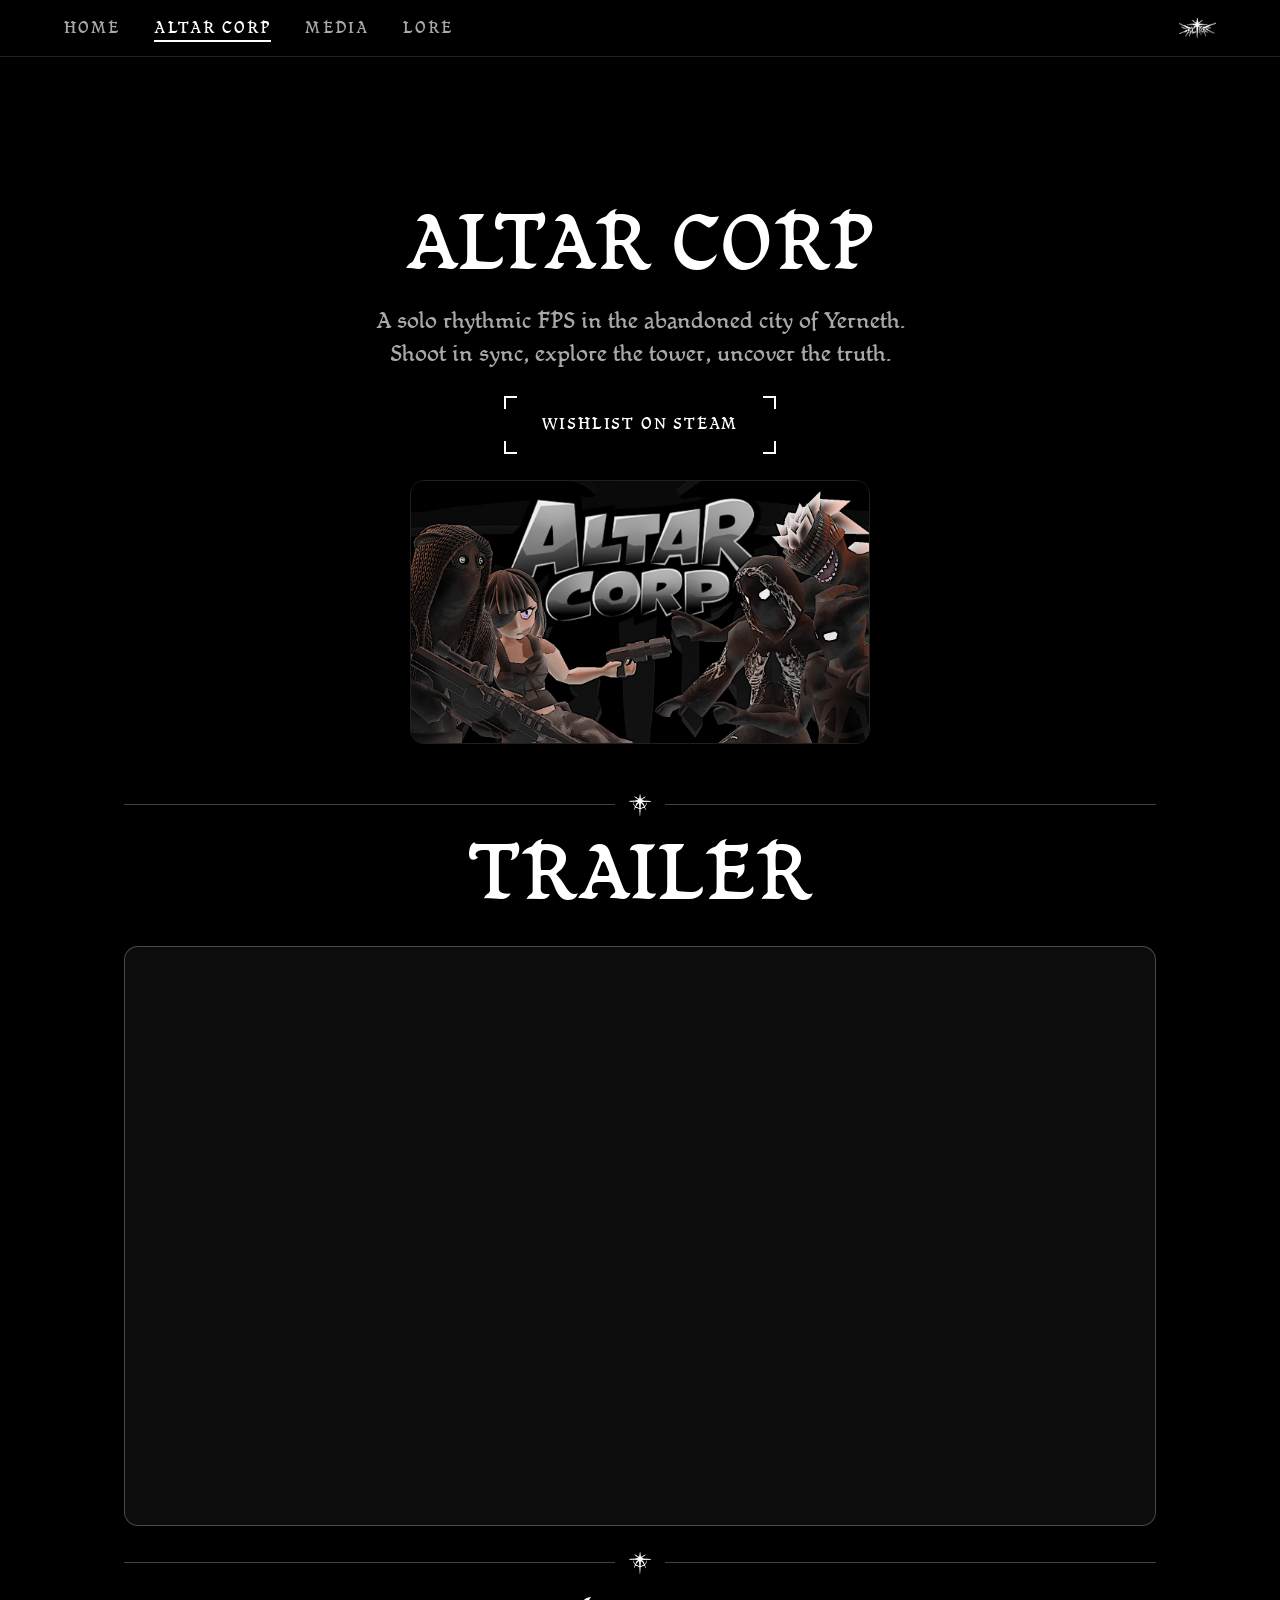
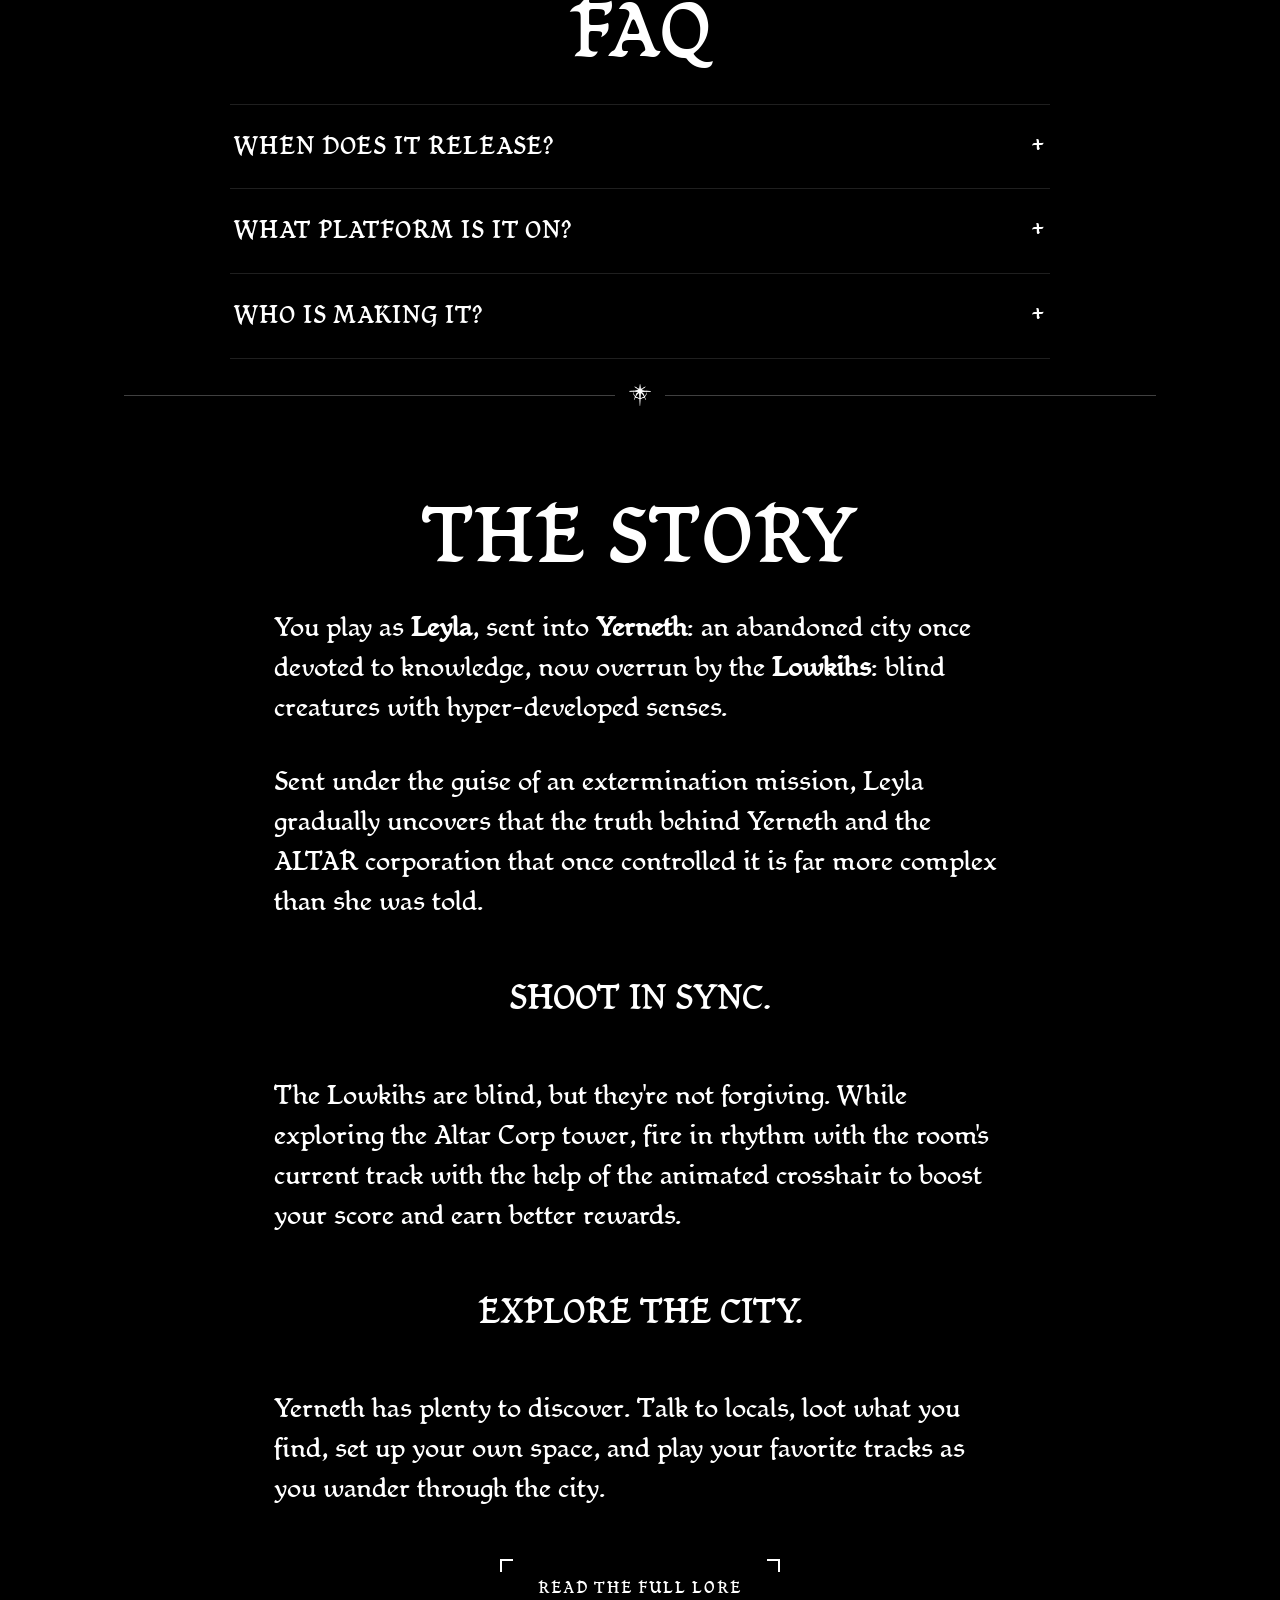
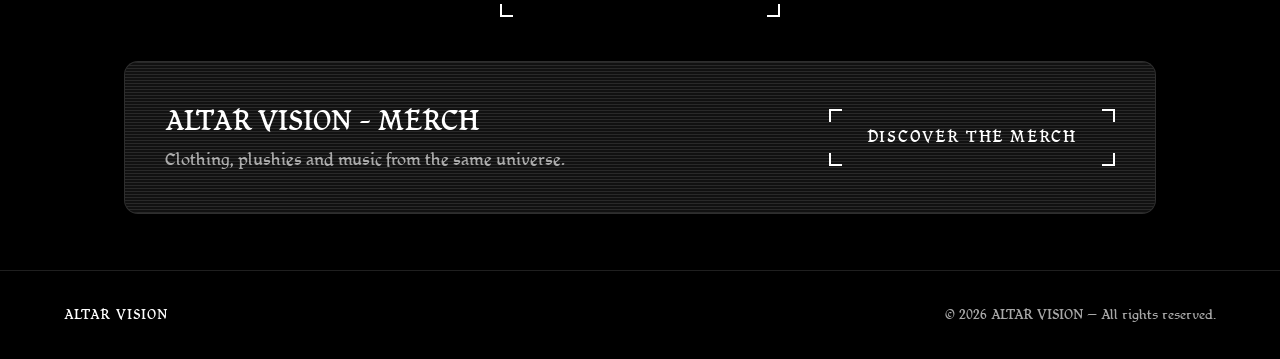
==== commit 5c3f88e9: "bouton SHOP NOW (patreon + discord server remove)" ====
--- a/altarcorp/index.html
+++ b/altarcorp/index.html
@@ -79,16 +79,7 @@
           <div class="faq-a"><p>ALTAR CORP is mainly developed by NOIR FLEUVE with the help of a small team for various tasks such as lore writing, art, music production...</p></div>
         </details>
 
-        <details class="faq-item">
-          <summary class="faq-q">How can I follow and help development?<span class="faq-icon" aria-hidden="true">+</span></summary>
-          <div class="faq-a"><p>Wishlist on Steam for launch updates, join the Discord for behind-the-scenes and playtests, and subscribe to the Patreon for exclusive WIPs and early access to builds.</p></div>
-        </details>
-
       </div>
-
-      <p style="text-align:center;margin-top:2em">
-        <a class="btn btn-ghost" href="https://www.patreon.com/c/ALTARVISIONN" target="_blank" rel="noopener">PATREON</a>
-      </p>
     </section>
 
     <div class="sep"><img src="../assets/img/altar_hero.png" alt=""></div>
--- a/css/style.css
+++ b/css/style.css
@@ -47,12 +47,6 @@
 a,button,input,textarea,select,summary,label,
 .btn,.carousel-nav,.audio-play,.audio-bar,.faq-q,[role="button"]{
   cursor:var(--cursor);
-}
-
-/* forcer le curseur même sur le widget embarqué Klaviyo (waitlist) */
-.klaviyo-form-U7bA4R,
-.klaviyo-form-U7bA4R *{
-  cursor:var(--cursor) !important;
 }
 
 /* ---------- EFFET DE FOND (ovale scintillant, lignes de scan confinées à sa forme) ---------- */
@@ -426,6 +420,10 @@
   from{background-position-y:0}
   to{background-position-y:3px}
 }
+.form-offer{
+  font-family:var(--display);letter-spacing:.06em;text-transform:uppercase;
+  color:var(--ink);margin:14px 0 0;
+}
 .waitlist-form{
   display:flex;gap:12px;max-width:520px;margin:22px auto 0;flex-wrap:wrap;justify-content:center;
 }
@@ -436,6 +434,9 @@
 }
 .waitlist-form input::placeholder{color:var(--muted)}
 .waitlist-form input:focus{outline:none;border-color:var(--ink)}
+.waitlist-form .btn{padding:14px 28px}
+.waitlist-form .btn:disabled{opacity:.5;cursor:not-allowed;transform:none;filter:none}
+.form-status{color:var(--ink);font-size:13px;margin-top:12px;min-height:1em}
 .form-note{color:var(--muted);font-size:13px;margin-top:16px}
 
 /* ---------- BANNIÈRES BAS DE HOME ---------- */
@@ -587,9 +588,9 @@
 .char.flip .char-img{order:2}
 .char-img{
   background:var(--bg-2);border:1px solid var(--line);border-radius:var(--radius);
-  aspect-ratio:9/14;display:grid;place-items:center;padding:26px;
-}
-.char-img img{width:72%;object-fit:contain}
+  aspect-ratio:9/14;display:grid;place-items:center;overflow:hidden;
+}
+.char-img img{width:100%;height:100%;object-fit:cover}
 .char-name{
   font-family:var(--display);font-size:clamp(28px,4vw,46px);
   color:var(--ink);text-transform:uppercase;margin:0 0 14px;letter-spacing:.04em;
@@ -703,3 +704,26 @@
 
 /* le carrousel infini : masque la barre de défilement, garde le snap */
 .carousel-track{scroll-behavior:smooth}
+
+/* ============================================================
+   MERCH LAUNCH (home) — bouton SHOP NOW + retouches spacing
+   ============================================================ */
+.home-centered .hero{padding-bottom:0;min-height:calc(48svh - 60px)}
+.home-centered .hero + .sep{margin-top:-14px}
+.home-centered .hero-logo{width:min(160px,32vw)}
+
+.btn-shop{
+  font-size:22px;
+  letter-spacing:.14em;
+  padding:18px 62px;
+  background-color:#000;
+  color:#fff;
+}
+
+#zenyth-aim .carousel{margin:clamp(34px,6vw,64px) 0}
+#zenyth-aim > h2.h-display{margin-top:12px;margin-bottom:.85em}
+
+@media (max-width:600px){
+  .home-centered .hero{min-height:auto;padding-top:6px;gap:16px}
+  .home-centered .hero + .sep{margin-top:6px}
+}
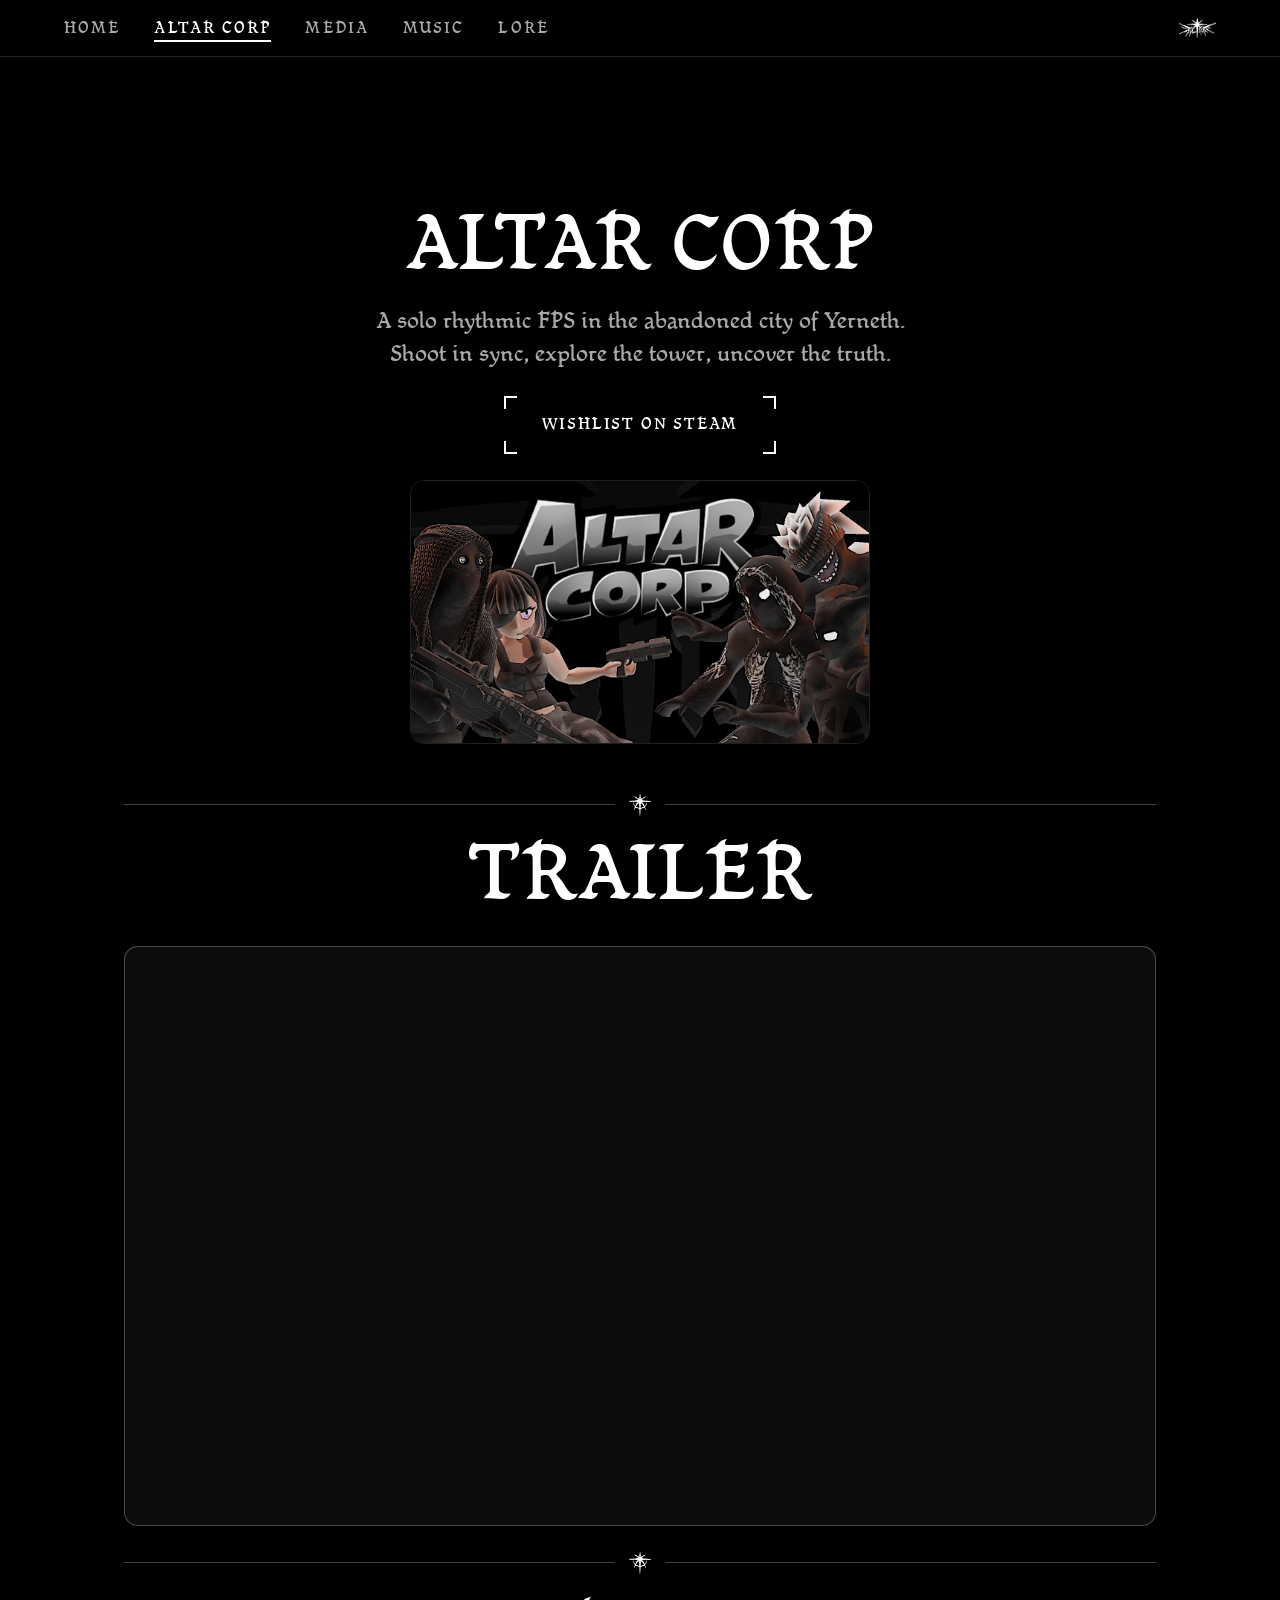
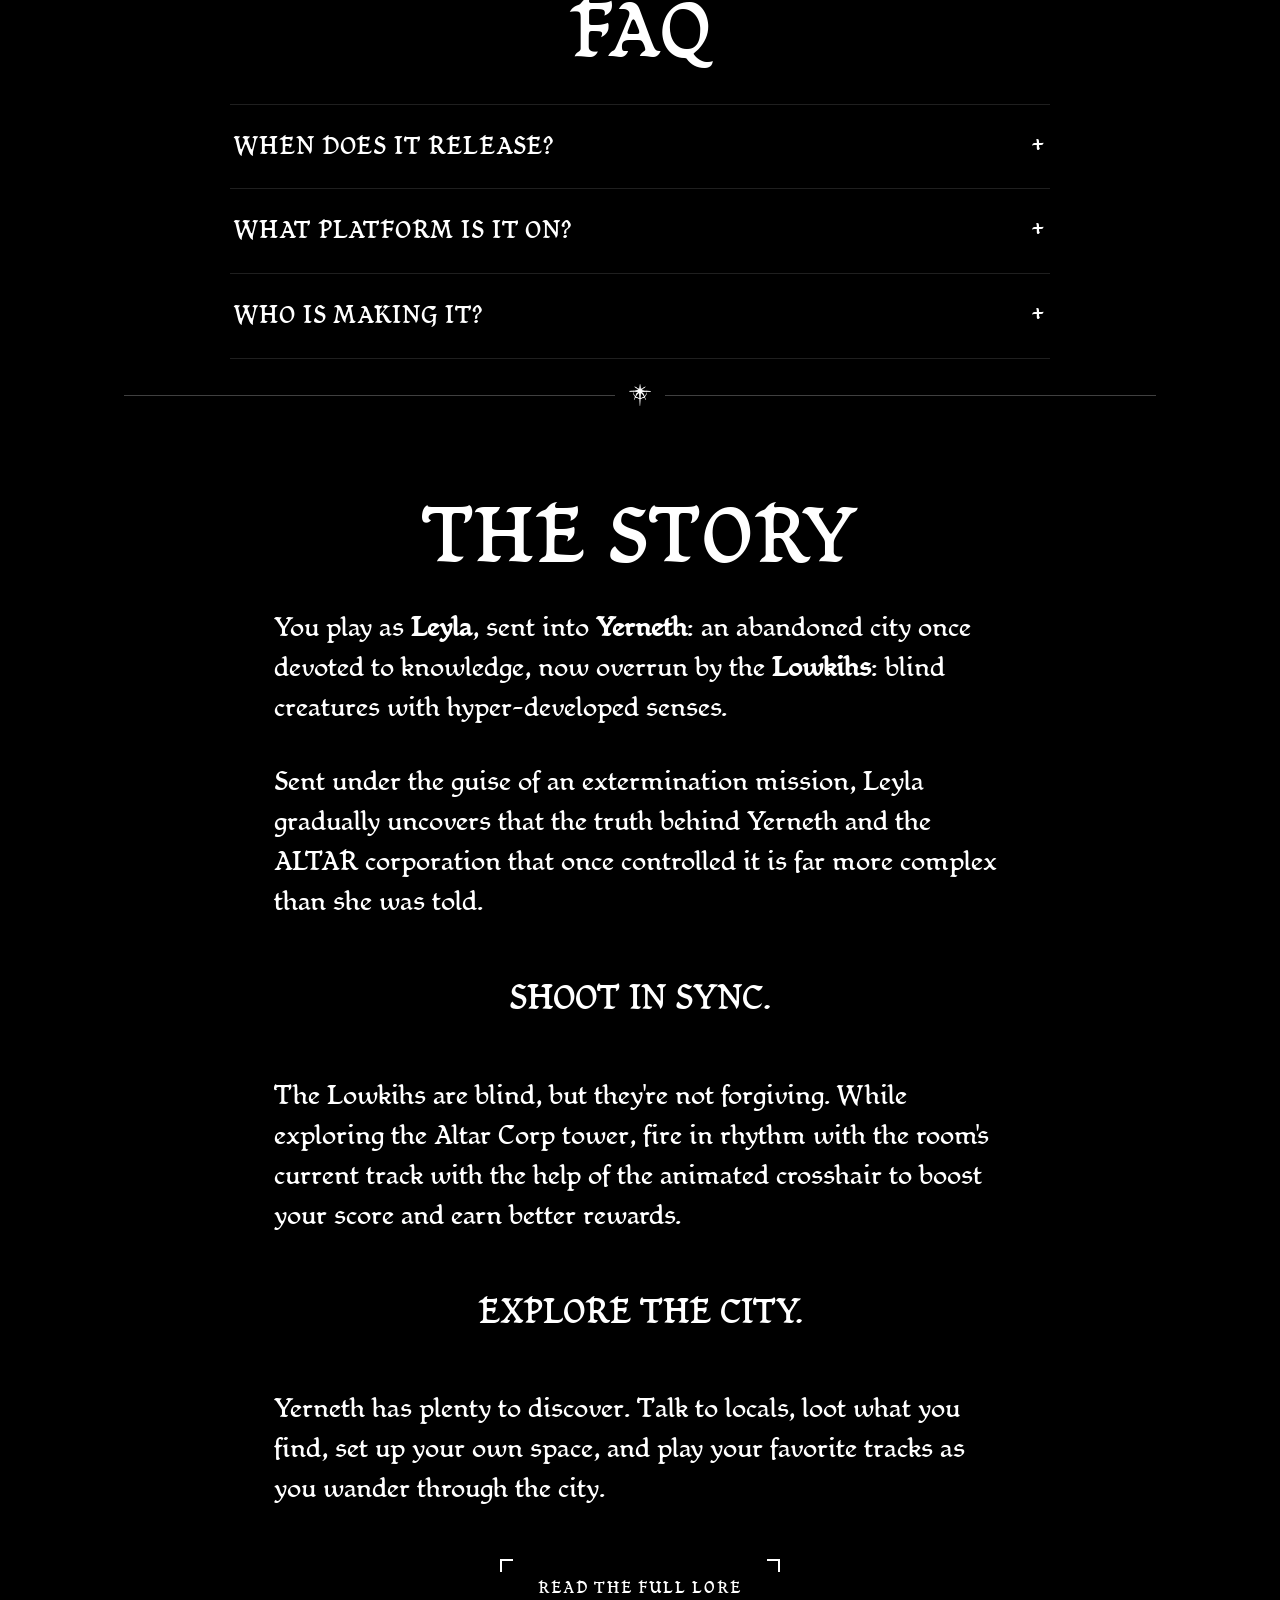
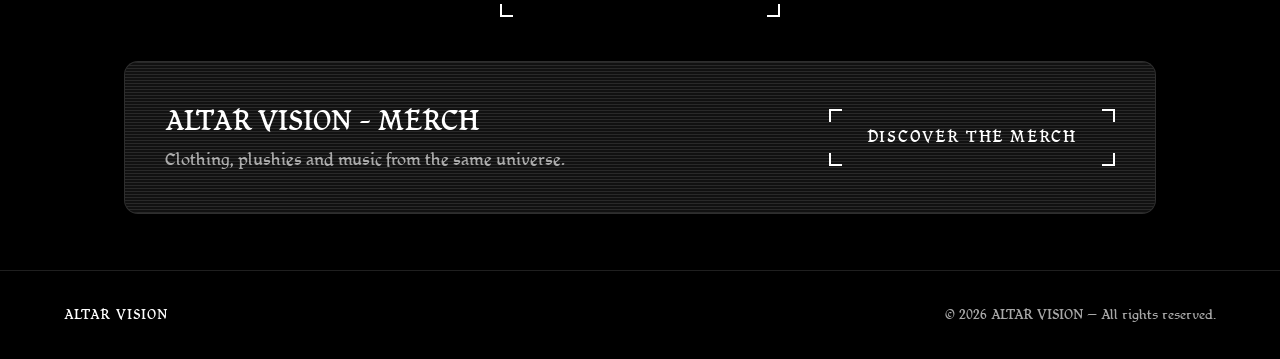
==== commit a43cef2c: "new page music" ====
--- a/altarcorp/index.html
+++ b/altarcorp/index.html
@@ -29,6 +29,7 @@
       <a href="../">Home</a>
       <a href="./" aria-current="page">ALTAR CORP</a>
       <a href="../media/">MEDIA</a>
+      <a href="../music/">MUSIC</a>
       <a href="../lore/">LORE</a>
     </nav>
     <a class="nav-logo" href="../"><img src="../assets/img/altar_logo.png" alt="ALTAR VISION"></a>
--- a/css/style.css
+++ b/css/style.css
@@ -727,3 +727,18 @@
   .home-centered .hero{min-height:auto;padding-top:6px;gap:16px}
   .home-centered .hero + .sep{margin-top:6px}
 }
+
+/* ---------- MUSIC ---------- */
+.music-lead{text-align:center;color:var(--muted);max-width:60ch;margin:0 auto 36px}
+.music-embed{
+  max-width:820px;margin:0 auto 32px;border:1px solid var(--line);
+  border-radius:var(--radius);overflow:hidden;background:var(--bg-2);
+}
+.music-embed iframe{width:100%;height:452px;display:block;border:none}
+@media (max-width:600px){.music-embed iframe{height:380px}}
+.platform-row{display:flex;flex-wrap:wrap;justify-content:center;gap:14px;max-width:900px;margin:0 auto 40px}
+.btn-platform{padding:15px 26px;font-size:14px}
+.btn-platform svg{width:20px;height:20px;flex:none}
+@media (max-width:600px){
+  .platform-row{flex-direction:column;align-items:stretch;max-width:340px}
+}
